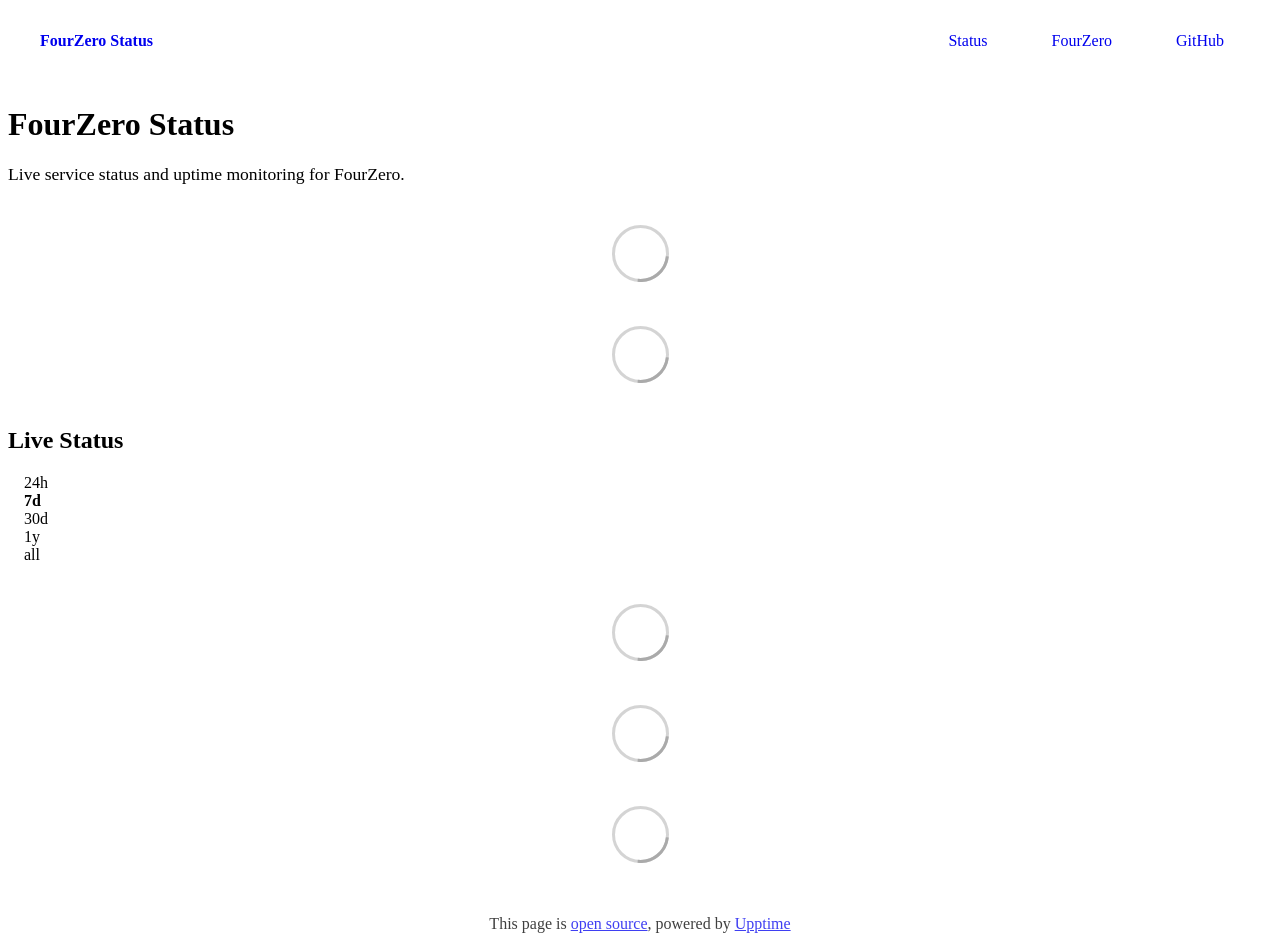
==== index.html @ c2690c57 "deploy: f4fcfe008ae3f81615593ae3a3db73f7c67b1281" ====
<!DOCTYPE html> <html lang=en> <head> <meta charset=utf-8> <meta content="width=device-width,initial-scale=1" name=viewport> <meta content=#333333 name=theme-color> <base href=/ > <link href=manifest.json rel=manifest crossorigin=use-credentials> <script>__SAPPER__={baseUrl:"",preloaded:[void 0,{}]};if('serviceWorker' in navigator)navigator.serviceWorker.register('/service-worker.js');(function(){try{eval("async function x(){}");var main="/client/client.386eea91.js"}catch(e){main="/client/legacy/client.bbf32fb7.js"};var s=document.createElement("script");try{new Function("if(0)import('')")();s.src=main;s.type="module";s.crossOrigin="use-credentials";}catch(e){s.src="/client/shimport@2.0.5.js";s.setAttribute("data-main",main);}document.head.appendChild(s);}());</script> <link href=client/client-31a52aa5.css rel=stylesheet><link href=client/createOctokit-a85f76c7.css rel=stylesheet><link href=client/index-b0b6455a.css rel=stylesheet> <title>FourZero Status</title> <script>// If `prefers-color-scheme` is not supported, fall back to light mode.
      // In this case, light.css will be downloaded with `highest` priority.
      if (typeof window !== "undefined" && typeof document !== "undefined" && "matchMedia" in window && window.matchMedia('(prefers-color-scheme: dark)').media === 'not all') {
        document.documentElement.style.display = 'none';
        document.head.insertAdjacentHTML(
          'beforeend',
          '<link rel="stylesheet" href={`${config.path}/themes/light.css`} onload="document.documentElement.style.display = \'\'">',
        );
      } </script> <link href=https://status.fourzero.work/themes/light.css rel=stylesheet media=(prefers-color-scheme:light)> <link href=https://status.fourzero.work/themes/dark.css rel=stylesheet media=(prefers-color-scheme:dark)><link href=https://status.fourzero.work/global.css rel=stylesheet><link href=https://raw.githubusercontent.com/upptime/upptime/master/assets/upptime-icon.svg rel=icon type=image/svg><link href=/logo-192.png rel=icon type=image/png> <link href=/client/client.386eea91.js rel=modulepreload as=script crossorigin=use-credentials><link href=/client/client-31a52aa5.css rel=preload as=style><link href=/client/index.3d1c465e.js rel=modulepreload as=script crossorigin=use-credentials><link href=/client/createOctokit.7c7398c0.js rel=modulepreload as=script crossorigin=use-credentials><link href=/client/inject_styles.803b7e80.js rel=modulepreload as=script crossorigin=use-credentials><link href=/client/createOctokit-a85f76c7.css rel=preload as=style><link href=/client/index-b0b6455a.css rel=preload as=style></head> <body> <div id=sapper> <nav class=svelte-a08hsz><div class="svelte-a08hsz container"><div><a href=https://status.fourzero.work class="svelte-a08hsz logo"><img alt="" class=svelte-a08hsz src=https://fourzero.work/wp-content/uploads/2024/01/cropped-fourzero-logo-192x192.png> <div>FourZero Status</div></a></div> <ul class=svelte-a08hsz><li><a href=/ class=svelte-a08hsz target=_self aria-current=page>Status</a> <li><a href=https://fourzero.work class=svelte-a08hsz target=_self>FourZero</a> <li><a href=https://github.com/riku45100/fourzero-status class=svelte-a08hsz target=_self>GitHub</a> </li> </ul></div> </nav> <main class=container> <header class=svelte-ngkazm><h1><strong>FourZero Status</strong></h1> <p class="svelte-ngkazm lead">Live service status and uptime monitoring for FourZero.</header> <section class=svelte-8lnl4f><div class="svelte-68jxue loading"><svg class=svelte-68jxue height=38 stroke=#aaa width=38 xmlns=http://www.w3.org/2000/svg><g fill=none fill-rule=evenodd><g stroke-width=2 transform="translate(1 1)"><circle cx=18 cy=18 r=18 stroke-opacity=.5></circle><path d="M36 18c0-9.94-8.06-18-18-18"><animateTransform attributeName=transform dur=1s from="0 18 18" repeatCount=indefinite to="360 18 18" type=rotate></animateTransform></path></g></g></svg></div> </section> <section class=svelte-8lnl4f><div class="svelte-68jxue loading"><svg class=svelte-68jxue height=38 stroke=#aaa width=38 xmlns=http://www.w3.org/2000/svg><g fill=none fill-rule=evenodd><g stroke-width=2 transform="translate(1 1)"><circle cx=18 cy=18 r=18 stroke-opacity=.5></circle><path d="M36 18c0-9.94-8.06-18-18-18"><animateTransform attributeName=transform dur=1s from="0 18 18" repeatCount=indefinite to="360 18 18" type=rotate></animateTransform></path></g></g></svg></div> </section> <div class="svelte-fqsq6s f changed"><h2>Live Status</h2> <form class="svelte-fqsq6s f r"><div><input class=svelte-fqsq6s id=data_day name=d type=radio value=day><label class=svelte-fqsq6s for=data_day>24h</label></div> <div><input class=svelte-fqsq6s id=data_week name=d type=radio value=week checked><label class=svelte-fqsq6s for=data_week>7d</label></div> <div><input class=svelte-fqsq6s id=data_month name=d type=radio value=month><label class=svelte-fqsq6s for=data_month>30d</label></div> <div><input class=svelte-fqsq6s id=data_year name=d type=radio value=year><label class=svelte-fqsq6s for=data_year>1y</label></div> <div><input class=svelte-fqsq6s id=data_all name=d type=radio value=all><label class=svelte-fqsq6s for=data_all>all</label></div></form></div> <section class="svelte-fqsq6s live-status"><div class="svelte-68jxue loading"><svg class=svelte-68jxue height=38 stroke=#aaa width=38 xmlns=http://www.w3.org/2000/svg><g fill=none fill-rule=evenodd><g stroke-width=2 transform="translate(1 1)"><circle cx=18 cy=18 r=18 stroke-opacity=.5></circle><path d="M36 18c0-9.94-8.06-18-18-18"><animateTransform attributeName=transform dur=1s from="0 18 18" repeatCount=indefinite to="360 18 18" type=rotate></animateTransform></path></g></g></svg></div> </section> <section><div class="svelte-68jxue loading"><svg class=svelte-68jxue height=38 stroke=#aaa width=38 xmlns=http://www.w3.org/2000/svg><g fill=none fill-rule=evenodd><g stroke-width=2 transform="translate(1 1)"><circle cx=18 cy=18 r=18 stroke-opacity=.5></circle><path d="M36 18c0-9.94-8.06-18-18-18"><animateTransform attributeName=transform dur=1s from="0 18 18" repeatCount=indefinite to="360 18 18" type=rotate></animateTransform></path></g></g></svg></div> </section> <section><div class="svelte-68jxue loading"><svg class=svelte-68jxue height=38 stroke=#aaa width=38 xmlns=http://www.w3.org/2000/svg><g fill=none fill-rule=evenodd><g stroke-width=2 transform="translate(1 1)"><circle cx=18 cy=18 r=18 stroke-opacity=.5></circle><path d="M36 18c0-9.94-8.06-18-18-18"><animateTransform attributeName=transform dur=1s from="0 18 18" repeatCount=indefinite to="360 18 18" type=rotate></animateTransform></path></g></g></svg></div></section></main> <footer class=svelte-jbr799><p>This page is <a href=https://github.com/riku45100/fourzero-status>open source</a>, powered by <a href=https://upptime.js.org>Upptime</a></p> </footer></div> <script> try {
        if (typeof window !== "undefined" && window.navigator && navigator.serviceWorker) {
          navigator.serviceWorker.getRegistrations().then(function (registrations) {
            for (let registration of registrations) {
              registration.unregister();
            }
          });
        }
        if (typeof window !== "undefined" && "caches" in window) {
          caches.keys().then(function (keyList) {
            return Promise.all(
              keyList.map(function (key) {
                return caches.delete(key);
              })
            );
          });
        }
      } catch (error) {} </script>
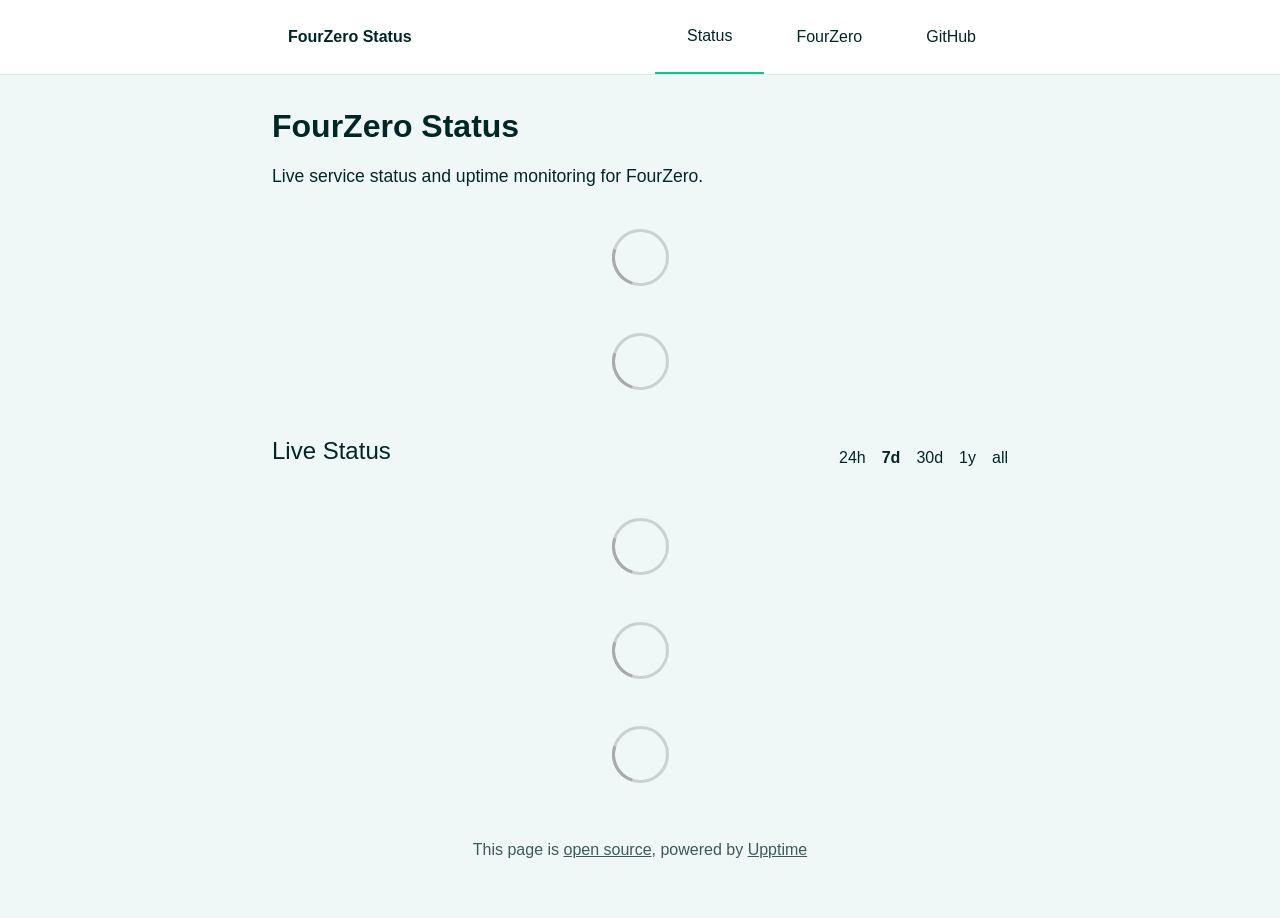
==== commit aed63539: "deploy: d7da245c6f58a1758526efaedb2fd638cbe7ae2a" ====
--- a/index.html
+++ b/index.html
@@ -1,4 +1,4 @@
-<!DOCTYPE html> <html lang=en> <head> <meta charset=utf-8> <meta content="width=device-width,initial-scale=1" name=viewport> <meta content=#333333 name=theme-color> <base href=/ > <link href=manifest.json rel=manifest crossorigin=use-credentials> <script>__SAPPER__={baseUrl:"",preloaded:[void 0,{}]};if('serviceWorker' in navigator)navigator.serviceWorker.register('/service-worker.js');(function(){try{eval("async function x(){}");var main="/client/client.386eea91.js"}catch(e){main="/client/legacy/client.bbf32fb7.js"};var s=document.createElement("script");try{new Function("if(0)import('')")();s.src=main;s.type="module";s.crossOrigin="use-credentials";}catch(e){s.src="/client/shimport@2.0.5.js";s.setAttribute("data-main",main);}document.head.appendChild(s);}());</script> <link href=client/client-31a52aa5.css rel=stylesheet><link href=client/createOctokit-a85f76c7.css rel=stylesheet><link href=client/index-b0b6455a.css rel=stylesheet> <title>FourZero Status</title> <script>// If `prefers-color-scheme` is not supported, fall back to light mode.
+<!DOCTYPE html> <html lang=en> <head> <meta charset=utf-8> <meta content="width=device-width,initial-scale=1" name=viewport> <meta content=#333333 name=theme-color> <base href=/ > <link href=manifest.json rel=manifest crossorigin=use-credentials> <script>__SAPPER__={baseUrl:"",preloaded:[void 0,{}]};if('serviceWorker' in navigator)navigator.serviceWorker.register('/service-worker.js');(function(){try{eval("async function x(){}");var main="/client/client.373d50b6.js"}catch(e){main="/client/legacy/client.6b127d95.js"};var s=document.createElement("script");try{new Function("if(0)import('')")();s.src=main;s.type="module";s.crossOrigin="use-credentials";}catch(e){s.src="/client/shimport@2.0.5.js";s.setAttribute("data-main",main);}document.head.appendChild(s);}());</script> <link href=client/client-31a52aa5.css rel=stylesheet><link href=client/createOctokit-a85f76c7.css rel=stylesheet><link href=client/index-b0b6455a.css rel=stylesheet> <title>FourZero Status</title> <script>// If `prefers-color-scheme` is not supported, fall back to light mode.
       // In this case, light.css will be downloaded with `highest` priority.
       if (typeof window !== "undefined" && typeof document !== "undefined" && "matchMedia" in window && window.matchMedia('(prefers-color-scheme: dark)').media === 'not all') {
         document.documentElement.style.display = 'none';
@@ -6,7 +6,7 @@
           'beforeend',
           '<link rel="stylesheet" href={`${config.path}/themes/light.css`} onload="document.documentElement.style.display = \'\'">',
         );
-      } </script> <link href=https://status.fourzero.work/themes/light.css rel=stylesheet media=(prefers-color-scheme:light)> <link href=https://status.fourzero.work/themes/dark.css rel=stylesheet media=(prefers-color-scheme:dark)><link href=https://status.fourzero.work/global.css rel=stylesheet><link href=https://raw.githubusercontent.com/upptime/upptime/master/assets/upptime-icon.svg rel=icon type=image/svg><link href=/logo-192.png rel=icon type=image/png> <link href=/client/client.386eea91.js rel=modulepreload as=script crossorigin=use-credentials><link href=/client/client-31a52aa5.css rel=preload as=style><link href=/client/index.3d1c465e.js rel=modulepreload as=script crossorigin=use-credentials><link href=/client/createOctokit.7c7398c0.js rel=modulepreload as=script crossorigin=use-credentials><link href=/client/inject_styles.803b7e80.js rel=modulepreload as=script crossorigin=use-credentials><link href=/client/createOctokit-a85f76c7.css rel=preload as=style><link href=/client/index-b0b6455a.css rel=preload as=style></head> <body> <div id=sapper> <nav class=svelte-a08hsz><div class="svelte-a08hsz container"><div><a href=https://status.fourzero.work class="svelte-a08hsz logo"><img alt="" class=svelte-a08hsz src=https://fourzero.work/wp-content/uploads/2024/01/cropped-fourzero-logo-192x192.png> <div>FourZero Status</div></a></div> <ul class=svelte-a08hsz><li><a href=/ class=svelte-a08hsz target=_self aria-current=page>Status</a> <li><a href=https://fourzero.work class=svelte-a08hsz target=_self>FourZero</a> <li><a href=https://github.com/riku45100/fourzero-status class=svelte-a08hsz target=_self>GitHub</a> </li> </ul></div> </nav> <main class=container> <header class=svelte-ngkazm><h1><strong>FourZero Status</strong></h1> <p class="svelte-ngkazm lead">Live service status and uptime monitoring for FourZero.</header> <section class=svelte-8lnl4f><div class="svelte-68jxue loading"><svg class=svelte-68jxue height=38 stroke=#aaa width=38 xmlns=http://www.w3.org/2000/svg><g fill=none fill-rule=evenodd><g stroke-width=2 transform="translate(1 1)"><circle cx=18 cy=18 r=18 stroke-opacity=.5></circle><path d="M36 18c0-9.94-8.06-18-18-18"><animateTransform attributeName=transform dur=1s from="0 18 18" repeatCount=indefinite to="360 18 18" type=rotate></animateTransform></path></g></g></svg></div> </section> <section class=svelte-8lnl4f><div class="svelte-68jxue loading"><svg class=svelte-68jxue height=38 stroke=#aaa width=38 xmlns=http://www.w3.org/2000/svg><g fill=none fill-rule=evenodd><g stroke-width=2 transform="translate(1 1)"><circle cx=18 cy=18 r=18 stroke-opacity=.5></circle><path d="M36 18c0-9.94-8.06-18-18-18"><animateTransform attributeName=transform dur=1s from="0 18 18" repeatCount=indefinite to="360 18 18" type=rotate></animateTransform></path></g></g></svg></div> </section> <div class="svelte-fqsq6s f changed"><h2>Live Status</h2> <form class="svelte-fqsq6s f r"><div><input class=svelte-fqsq6s id=data_day name=d type=radio value=day><label class=svelte-fqsq6s for=data_day>24h</label></div> <div><input class=svelte-fqsq6s id=data_week name=d type=radio value=week checked><label class=svelte-fqsq6s for=data_week>7d</label></div> <div><input class=svelte-fqsq6s id=data_month name=d type=radio value=month><label class=svelte-fqsq6s for=data_month>30d</label></div> <div><input class=svelte-fqsq6s id=data_year name=d type=radio value=year><label class=svelte-fqsq6s for=data_year>1y</label></div> <div><input class=svelte-fqsq6s id=data_all name=d type=radio value=all><label class=svelte-fqsq6s for=data_all>all</label></div></form></div> <section class="svelte-fqsq6s live-status"><div class="svelte-68jxue loading"><svg class=svelte-68jxue height=38 stroke=#aaa width=38 xmlns=http://www.w3.org/2000/svg><g fill=none fill-rule=evenodd><g stroke-width=2 transform="translate(1 1)"><circle cx=18 cy=18 r=18 stroke-opacity=.5></circle><path d="M36 18c0-9.94-8.06-18-18-18"><animateTransform attributeName=transform dur=1s from="0 18 18" repeatCount=indefinite to="360 18 18" type=rotate></animateTransform></path></g></g></svg></div> </section> <section><div class="svelte-68jxue loading"><svg class=svelte-68jxue height=38 stroke=#aaa width=38 xmlns=http://www.w3.org/2000/svg><g fill=none fill-rule=evenodd><g stroke-width=2 transform="translate(1 1)"><circle cx=18 cy=18 r=18 stroke-opacity=.5></circle><path d="M36 18c0-9.94-8.06-18-18-18"><animateTransform attributeName=transform dur=1s from="0 18 18" repeatCount=indefinite to="360 18 18" type=rotate></animateTransform></path></g></g></svg></div> </section> <section><div class="svelte-68jxue loading"><svg class=svelte-68jxue height=38 stroke=#aaa width=38 xmlns=http://www.w3.org/2000/svg><g fill=none fill-rule=evenodd><g stroke-width=2 transform="translate(1 1)"><circle cx=18 cy=18 r=18 stroke-opacity=.5></circle><path d="M36 18c0-9.94-8.06-18-18-18"><animateTransform attributeName=transform dur=1s from="0 18 18" repeatCount=indefinite to="360 18 18" type=rotate></animateTransform></path></g></g></svg></div></section></main> <footer class=svelte-jbr799><p>This page is <a href=https://github.com/riku45100/fourzero-status>open source</a>, powered by <a href=https://upptime.js.org>Upptime</a></p> </footer></div> <script> try {
+      } </script> <link href=https://riku45100.github.io/fourzero-status/themes/light.css rel=stylesheet media=(prefers-color-scheme:light)> <link href=https://riku45100.github.io/fourzero-status/themes/dark.css rel=stylesheet media=(prefers-color-scheme:dark)><link href=https://riku45100.github.io/fourzero-status/global.css rel=stylesheet><link href=https://raw.githubusercontent.com/upptime/upptime/master/assets/upptime-icon.svg rel=icon type=image/svg><link href=/logo-192.png rel=icon type=image/png> <link href=/client/client.373d50b6.js rel=modulepreload as=script crossorigin=use-credentials><link href=/client/client-31a52aa5.css rel=preload as=style><link href=/client/index.3a6b90b4.js rel=modulepreload as=script crossorigin=use-credentials><link href=/client/createOctokit.c82696db.js rel=modulepreload as=script crossorigin=use-credentials><link href=/client/inject_styles.803b7e80.js rel=modulepreload as=script crossorigin=use-credentials><link href=/client/createOctokit-a85f76c7.css rel=preload as=style><link href=/client/index-b0b6455a.css rel=preload as=style></head> <body> <div id=sapper> <nav class=svelte-a08hsz><div class="svelte-a08hsz container"><div><a href=https://riku45100.github.io/fourzero-status class="svelte-a08hsz logo"><img alt="" class=svelte-a08hsz src=https://fourzero.work/wp-content/uploads/2024/01/cropped-fourzero-logo-192x192.png> <div>FourZero Status</div></a></div> <ul class=svelte-a08hsz><li><a href=/ class=svelte-a08hsz target=_self aria-current=page>Status</a> <li><a href=https://fourzero.work class=svelte-a08hsz target=_self>FourZero</a> <li><a href=https://github.com/riku45100/fourzero-status class=svelte-a08hsz target=_self>GitHub</a> </li> </ul></div> </nav> <main class=container> <header class=svelte-ngkazm><h1><strong>FourZero Status</strong></h1> <p class="svelte-ngkazm lead">Live service status and uptime monitoring for FourZero.</header> <section class=svelte-8lnl4f><div class="svelte-68jxue loading"><svg class=svelte-68jxue height=38 stroke=#aaa width=38 xmlns=http://www.w3.org/2000/svg><g fill=none fill-rule=evenodd><g stroke-width=2 transform="translate(1 1)"><circle cx=18 cy=18 r=18 stroke-opacity=.5></circle><path d="M36 18c0-9.94-8.06-18-18-18"><animateTransform attributeName=transform dur=1s from="0 18 18" repeatCount=indefinite to="360 18 18" type=rotate></animateTransform></path></g></g></svg></div> </section> <section class=svelte-8lnl4f><div class="svelte-68jxue loading"><svg class=svelte-68jxue height=38 stroke=#aaa width=38 xmlns=http://www.w3.org/2000/svg><g fill=none fill-rule=evenodd><g stroke-width=2 transform="translate(1 1)"><circle cx=18 cy=18 r=18 stroke-opacity=.5></circle><path d="M36 18c0-9.94-8.06-18-18-18"><animateTransform attributeName=transform dur=1s from="0 18 18" repeatCount=indefinite to="360 18 18" type=rotate></animateTransform></path></g></g></svg></div> </section> <div class="svelte-fqsq6s f changed"><h2>Live Status</h2> <form class="svelte-fqsq6s f r"><div><input class=svelte-fqsq6s id=data_day name=d type=radio value=day><label class=svelte-fqsq6s for=data_day>24h</label></div> <div><input class=svelte-fqsq6s id=data_week name=d type=radio value=week checked><label class=svelte-fqsq6s for=data_week>7d</label></div> <div><input class=svelte-fqsq6s id=data_month name=d type=radio value=month><label class=svelte-fqsq6s for=data_month>30d</label></div> <div><input class=svelte-fqsq6s id=data_year name=d type=radio value=year><label class=svelte-fqsq6s for=data_year>1y</label></div> <div><input class=svelte-fqsq6s id=data_all name=d type=radio value=all><label class=svelte-fqsq6s for=data_all>all</label></div></form></div> <section class="svelte-fqsq6s live-status"><div class="svelte-68jxue loading"><svg class=svelte-68jxue height=38 stroke=#aaa width=38 xmlns=http://www.w3.org/2000/svg><g fill=none fill-rule=evenodd><g stroke-width=2 transform="translate(1 1)"><circle cx=18 cy=18 r=18 stroke-opacity=.5></circle><path d="M36 18c0-9.94-8.06-18-18-18"><animateTransform attributeName=transform dur=1s from="0 18 18" repeatCount=indefinite to="360 18 18" type=rotate></animateTransform></path></g></g></svg></div> </section> <section><div class="svelte-68jxue loading"><svg class=svelte-68jxue height=38 stroke=#aaa width=38 xmlns=http://www.w3.org/2000/svg><g fill=none fill-rule=evenodd><g stroke-width=2 transform="translate(1 1)"><circle cx=18 cy=18 r=18 stroke-opacity=.5></circle><path d="M36 18c0-9.94-8.06-18-18-18"><animateTransform attributeName=transform dur=1s from="0 18 18" repeatCount=indefinite to="360 18 18" type=rotate></animateTransform></path></g></g></svg></div> </section> <section><div class="svelte-68jxue loading"><svg class=svelte-68jxue height=38 stroke=#aaa width=38 xmlns=http://www.w3.org/2000/svg><g fill=none fill-rule=evenodd><g stroke-width=2 transform="translate(1 1)"><circle cx=18 cy=18 r=18 stroke-opacity=.5></circle><path d="M36 18c0-9.94-8.06-18-18-18"><animateTransform attributeName=transform dur=1s from="0 18 18" repeatCount=indefinite to="360 18 18" type=rotate></animateTransform></path></g></g></svg></div></section></main> <footer class=svelte-jbr799><p>This page is <a href=https://github.com/riku45100/fourzero-status>open source</a>, powered by <a href=https://upptime.js.org>Upptime</a></p> </footer></div> <script> try {
         if (typeof window !== "undefined" && window.navigator && navigator.serviceWorker) {
           navigator.serviceWorker.getRegistrations().then(function (registrations) {
             for (let registration of registrations) {
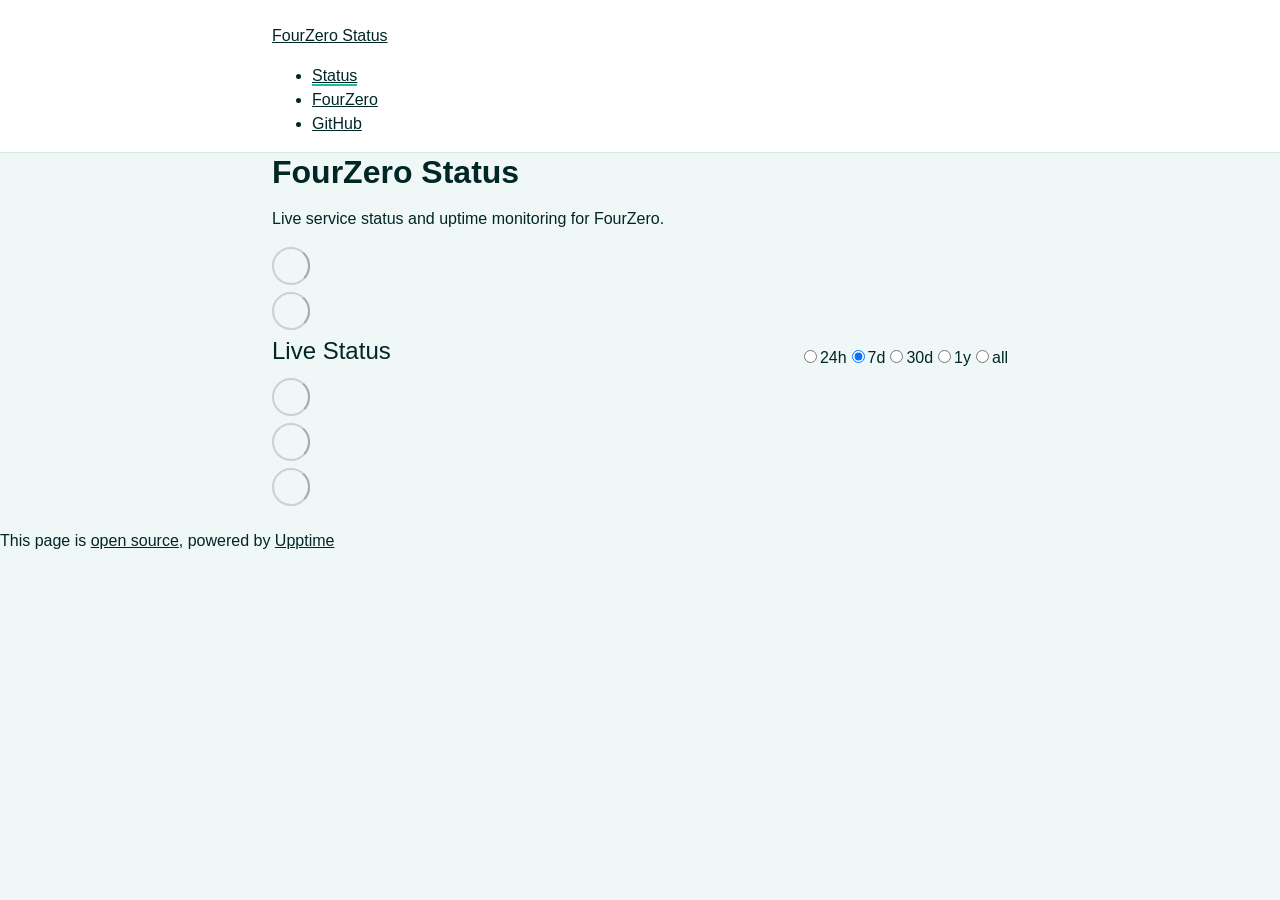
==== commit baad3843: "deploy: dc034aa955bf0526a3e5b949ac5c795a7fa6310d" ====
--- a/index.html
+++ b/index.html
@@ -1,4 +1,4 @@
-<!DOCTYPE html> <html lang=en> <head> <meta charset=utf-8> <meta content="width=device-width,initial-scale=1" name=viewport> <meta content=#333333 name=theme-color> <base href=/ > <link href=manifest.json rel=manifest crossorigin=use-credentials> <script>__SAPPER__={baseUrl:"",preloaded:[void 0,{}]};if('serviceWorker' in navigator)navigator.serviceWorker.register('/service-worker.js');(function(){try{eval("async function x(){}");var main="/client/client.373d50b6.js"}catch(e){main="/client/legacy/client.6b127d95.js"};var s=document.createElement("script");try{new Function("if(0)import('')")();s.src=main;s.type="module";s.crossOrigin="use-credentials";}catch(e){s.src="/client/shimport@2.0.5.js";s.setAttribute("data-main",main);}document.head.appendChild(s);}());</script> <link href=client/client-31a52aa5.css rel=stylesheet><link href=client/createOctokit-a85f76c7.css rel=stylesheet><link href=client/index-b0b6455a.css rel=stylesheet> <title>FourZero Status</title> <script>// If `prefers-color-scheme` is not supported, fall back to light mode.
+<!DOCTYPE html> <html lang=en> <head> <meta charset=utf-8> <meta content="width=device-width,initial-scale=1" name=viewport> <meta content=#333333 name=theme-color> <base href=/fourzero-status/ > <link href=manifest.json rel=manifest crossorigin=use-credentials> <script>__SAPPER__={baseUrl:"/fourzero-status",preloaded:[void 0,{}]};if('serviceWorker' in navigator)navigator.serviceWorker.register('/fourzero-status/service-worker.js');(function(){try{eval("async function x(){}");var main="/fourzero-status/client/client.b5e6b962.js"}catch(e){main="/fourzero-status/client/legacy/client.7e29f2af.js"};var s=document.createElement("script");try{new Function("if(0)import('')")();s.src=main;s.type="module";s.crossOrigin="use-credentials";}catch(e){s.src="/fourzero-status/client/shimport@2.0.5.js";s.setAttribute("data-main",main);}document.head.appendChild(s);}());</script> <link href=client/client-31a52aa5.css rel=stylesheet><link href=client/createOctokit-a85f76c7.css rel=stylesheet><link href=client/index-b0b6455a.css rel=stylesheet> <title>FourZero Status</title> <script>// If `prefers-color-scheme` is not supported, fall back to light mode.
       // In this case, light.css will be downloaded with `highest` priority.
       if (typeof window !== "undefined" && typeof document !== "undefined" && "matchMedia" in window && window.matchMedia('(prefers-color-scheme: dark)').media === 'not all') {
         document.documentElement.style.display = 'none';
@@ -6,7 +6,7 @@
           'beforeend',
           '<link rel="stylesheet" href={`${config.path}/themes/light.css`} onload="document.documentElement.style.display = \'\'">',
         );
-      } </script> <link href=https://riku45100.github.io/fourzero-status/themes/light.css rel=stylesheet media=(prefers-color-scheme:light)> <link href=https://riku45100.github.io/fourzero-status/themes/dark.css rel=stylesheet media=(prefers-color-scheme:dark)><link href=https://riku45100.github.io/fourzero-status/global.css rel=stylesheet><link href=https://raw.githubusercontent.com/upptime/upptime/master/assets/upptime-icon.svg rel=icon type=image/svg><link href=/logo-192.png rel=icon type=image/png> <link href=/client/client.373d50b6.js rel=modulepreload as=script crossorigin=use-credentials><link href=/client/client-31a52aa5.css rel=preload as=style><link href=/client/index.3a6b90b4.js rel=modulepreload as=script crossorigin=use-credentials><link href=/client/createOctokit.c82696db.js rel=modulepreload as=script crossorigin=use-credentials><link href=/client/inject_styles.803b7e80.js rel=modulepreload as=script crossorigin=use-credentials><link href=/client/createOctokit-a85f76c7.css rel=preload as=style><link href=/client/index-b0b6455a.css rel=preload as=style></head> <body> <div id=sapper> <nav class=svelte-a08hsz><div class="svelte-a08hsz container"><div><a href=https://riku45100.github.io/fourzero-status class="svelte-a08hsz logo"><img alt="" class=svelte-a08hsz src=https://fourzero.work/wp-content/uploads/2024/01/cropped-fourzero-logo-192x192.png> <div>FourZero Status</div></a></div> <ul class=svelte-a08hsz><li><a href=/ class=svelte-a08hsz target=_self aria-current=page>Status</a> <li><a href=https://fourzero.work class=svelte-a08hsz target=_self>FourZero</a> <li><a href=https://github.com/riku45100/fourzero-status class=svelte-a08hsz target=_self>GitHub</a> </li> </ul></div> </nav> <main class=container> <header class=svelte-ngkazm><h1><strong>FourZero Status</strong></h1> <p class="svelte-ngkazm lead">Live service status and uptime monitoring for FourZero.</header> <section class=svelte-8lnl4f><div class="svelte-68jxue loading"><svg class=svelte-68jxue height=38 stroke=#aaa width=38 xmlns=http://www.w3.org/2000/svg><g fill=none fill-rule=evenodd><g stroke-width=2 transform="translate(1 1)"><circle cx=18 cy=18 r=18 stroke-opacity=.5></circle><path d="M36 18c0-9.94-8.06-18-18-18"><animateTransform attributeName=transform dur=1s from="0 18 18" repeatCount=indefinite to="360 18 18" type=rotate></animateTransform></path></g></g></svg></div> </section> <section class=svelte-8lnl4f><div class="svelte-68jxue loading"><svg class=svelte-68jxue height=38 stroke=#aaa width=38 xmlns=http://www.w3.org/2000/svg><g fill=none fill-rule=evenodd><g stroke-width=2 transform="translate(1 1)"><circle cx=18 cy=18 r=18 stroke-opacity=.5></circle><path d="M36 18c0-9.94-8.06-18-18-18"><animateTransform attributeName=transform dur=1s from="0 18 18" repeatCount=indefinite to="360 18 18" type=rotate></animateTransform></path></g></g></svg></div> </section> <div class="svelte-fqsq6s f changed"><h2>Live Status</h2> <form class="svelte-fqsq6s f r"><div><input class=svelte-fqsq6s id=data_day name=d type=radio value=day><label class=svelte-fqsq6s for=data_day>24h</label></div> <div><input class=svelte-fqsq6s id=data_week name=d type=radio value=week checked><label class=svelte-fqsq6s for=data_week>7d</label></div> <div><input class=svelte-fqsq6s id=data_month name=d type=radio value=month><label class=svelte-fqsq6s for=data_month>30d</label></div> <div><input class=svelte-fqsq6s id=data_year name=d type=radio value=year><label class=svelte-fqsq6s for=data_year>1y</label></div> <div><input class=svelte-fqsq6s id=data_all name=d type=radio value=all><label class=svelte-fqsq6s for=data_all>all</label></div></form></div> <section class="svelte-fqsq6s live-status"><div class="svelte-68jxue loading"><svg class=svelte-68jxue height=38 stroke=#aaa width=38 xmlns=http://www.w3.org/2000/svg><g fill=none fill-rule=evenodd><g stroke-width=2 transform="translate(1 1)"><circle cx=18 cy=18 r=18 stroke-opacity=.5></circle><path d="M36 18c0-9.94-8.06-18-18-18"><animateTransform attributeName=transform dur=1s from="0 18 18" repeatCount=indefinite to="360 18 18" type=rotate></animateTransform></path></g></g></svg></div> </section> <section><div class="svelte-68jxue loading"><svg class=svelte-68jxue height=38 stroke=#aaa width=38 xmlns=http://www.w3.org/2000/svg><g fill=none fill-rule=evenodd><g stroke-width=2 transform="translate(1 1)"><circle cx=18 cy=18 r=18 stroke-opacity=.5></circle><path d="M36 18c0-9.94-8.06-18-18-18"><animateTransform attributeName=transform dur=1s from="0 18 18" repeatCount=indefinite to="360 18 18" type=rotate></animateTransform></path></g></g></svg></div> </section> <section><div class="svelte-68jxue loading"><svg class=svelte-68jxue height=38 stroke=#aaa width=38 xmlns=http://www.w3.org/2000/svg><g fill=none fill-rule=evenodd><g stroke-width=2 transform="translate(1 1)"><circle cx=18 cy=18 r=18 stroke-opacity=.5></circle><path d="M36 18c0-9.94-8.06-18-18-18"><animateTransform attributeName=transform dur=1s from="0 18 18" repeatCount=indefinite to="360 18 18" type=rotate></animateTransform></path></g></g></svg></div></section></main> <footer class=svelte-jbr799><p>This page is <a href=https://github.com/riku45100/fourzero-status>open source</a>, powered by <a href=https://upptime.js.org>Upptime</a></p> </footer></div> <script> try {
+      } </script> <link href=https://riku45100.github.io/fourzero-status/themes/light.css rel=stylesheet media=(prefers-color-scheme:light)> <link href=https://riku45100.github.io/fourzero-status/themes/dark.css rel=stylesheet media=(prefers-color-scheme:dark)><link href=https://riku45100.github.io/fourzero-status/global.css rel=stylesheet><link href=https://raw.githubusercontent.com/upptime/upptime/master/assets/upptime-icon.svg rel=icon type=image/svg><link href=/logo-192.png rel=icon type=image/png> <link href=/fourzero-status/client/client.b5e6b962.js rel=modulepreload as=script crossorigin=use-credentials><link href=/fourzero-status/client/client-31a52aa5.css rel=preload as=style><link href=/fourzero-status/client/index.3c5b6481.js rel=modulepreload as=script crossorigin=use-credentials><link href=/fourzero-status/client/createOctokit.1122d6b4.js rel=modulepreload as=script crossorigin=use-credentials><link href=/fourzero-status/client/inject_styles.803b7e80.js rel=modulepreload as=script crossorigin=use-credentials><link href=/fourzero-status/client/createOctokit-a85f76c7.css rel=preload as=style><link href=/fourzero-status/client/index-b0b6455a.css rel=preload as=style></head> <body> <div id=sapper> <nav class=svelte-a08hsz><div class="svelte-a08hsz container"><div><a href=https://riku45100.github.io/fourzero-status class="svelte-a08hsz logo"><img alt="" class=svelte-a08hsz src=https://fourzero.work/wp-content/uploads/2024/01/cropped-fourzero-logo-192x192.png> <div>FourZero Status</div></a></div> <ul class=svelte-a08hsz><li><a href=/ class=svelte-a08hsz target=_self aria-current=page>Status</a> <li><a href=https://fourzero.work class=svelte-a08hsz target=_self>FourZero</a> <li><a href=https://github.com/riku45100/fourzero-status class=svelte-a08hsz target=_self>GitHub</a> </li> </ul></div> </nav> <main class=container> <header class=svelte-ngkazm><h1><strong>FourZero Status</strong></h1> <p class="svelte-ngkazm lead">Live service status and uptime monitoring for FourZero.</header> <section class=svelte-8lnl4f><div class="svelte-68jxue loading"><svg class=svelte-68jxue height=38 stroke=#aaa width=38 xmlns=http://www.w3.org/2000/svg><g fill=none fill-rule=evenodd><g stroke-width=2 transform="translate(1 1)"><circle cx=18 cy=18 r=18 stroke-opacity=.5></circle><path d="M36 18c0-9.94-8.06-18-18-18"><animateTransform attributeName=transform dur=1s from="0 18 18" repeatCount=indefinite to="360 18 18" type=rotate></animateTransform></path></g></g></svg></div> </section> <section class=svelte-8lnl4f><div class="svelte-68jxue loading"><svg class=svelte-68jxue height=38 stroke=#aaa width=38 xmlns=http://www.w3.org/2000/svg><g fill=none fill-rule=evenodd><g stroke-width=2 transform="translate(1 1)"><circle cx=18 cy=18 r=18 stroke-opacity=.5></circle><path d="M36 18c0-9.94-8.06-18-18-18"><animateTransform attributeName=transform dur=1s from="0 18 18" repeatCount=indefinite to="360 18 18" type=rotate></animateTransform></path></g></g></svg></div> </section> <div class="svelte-fqsq6s f changed"><h2>Live Status</h2> <form class="svelte-fqsq6s f r"><div><input class=svelte-fqsq6s id=data_day name=d type=radio value=day><label class=svelte-fqsq6s for=data_day>24h</label></div> <div><input class=svelte-fqsq6s id=data_week name=d type=radio value=week checked><label class=svelte-fqsq6s for=data_week>7d</label></div> <div><input class=svelte-fqsq6s id=data_month name=d type=radio value=month><label class=svelte-fqsq6s for=data_month>30d</label></div> <div><input class=svelte-fqsq6s id=data_year name=d type=radio value=year><label class=svelte-fqsq6s for=data_year>1y</label></div> <div><input class=svelte-fqsq6s id=data_all name=d type=radio value=all><label class=svelte-fqsq6s for=data_all>all</label></div></form></div> <section class="svelte-fqsq6s live-status"><div class="svelte-68jxue loading"><svg class=svelte-68jxue height=38 stroke=#aaa width=38 xmlns=http://www.w3.org/2000/svg><g fill=none fill-rule=evenodd><g stroke-width=2 transform="translate(1 1)"><circle cx=18 cy=18 r=18 stroke-opacity=.5></circle><path d="M36 18c0-9.94-8.06-18-18-18"><animateTransform attributeName=transform dur=1s from="0 18 18" repeatCount=indefinite to="360 18 18" type=rotate></animateTransform></path></g></g></svg></div> </section> <section><div class="svelte-68jxue loading"><svg class=svelte-68jxue height=38 stroke=#aaa width=38 xmlns=http://www.w3.org/2000/svg><g fill=none fill-rule=evenodd><g stroke-width=2 transform="translate(1 1)"><circle cx=18 cy=18 r=18 stroke-opacity=.5></circle><path d="M36 18c0-9.94-8.06-18-18-18"><animateTransform attributeName=transform dur=1s from="0 18 18" repeatCount=indefinite to="360 18 18" type=rotate></animateTransform></path></g></g></svg></div> </section> <section><div class="svelte-68jxue loading"><svg class=svelte-68jxue height=38 stroke=#aaa width=38 xmlns=http://www.w3.org/2000/svg><g fill=none fill-rule=evenodd><g stroke-width=2 transform="translate(1 1)"><circle cx=18 cy=18 r=18 stroke-opacity=.5></circle><path d="M36 18c0-9.94-8.06-18-18-18"><animateTransform attributeName=transform dur=1s from="0 18 18" repeatCount=indefinite to="360 18 18" type=rotate></animateTransform></path></g></g></svg></div></section></main> <footer class=svelte-jbr799><p>This page is <a href=https://github.com/riku45100/fourzero-status>open source</a>, powered by <a href=https://upptime.js.org>Upptime</a></p> </footer></div> <script> try {
         if (typeof window !== "undefined" && window.navigator && navigator.serviceWorker) {
           navigator.serviceWorker.getRegistrations().then(function (registrations) {
             for (let registration of registrations) {
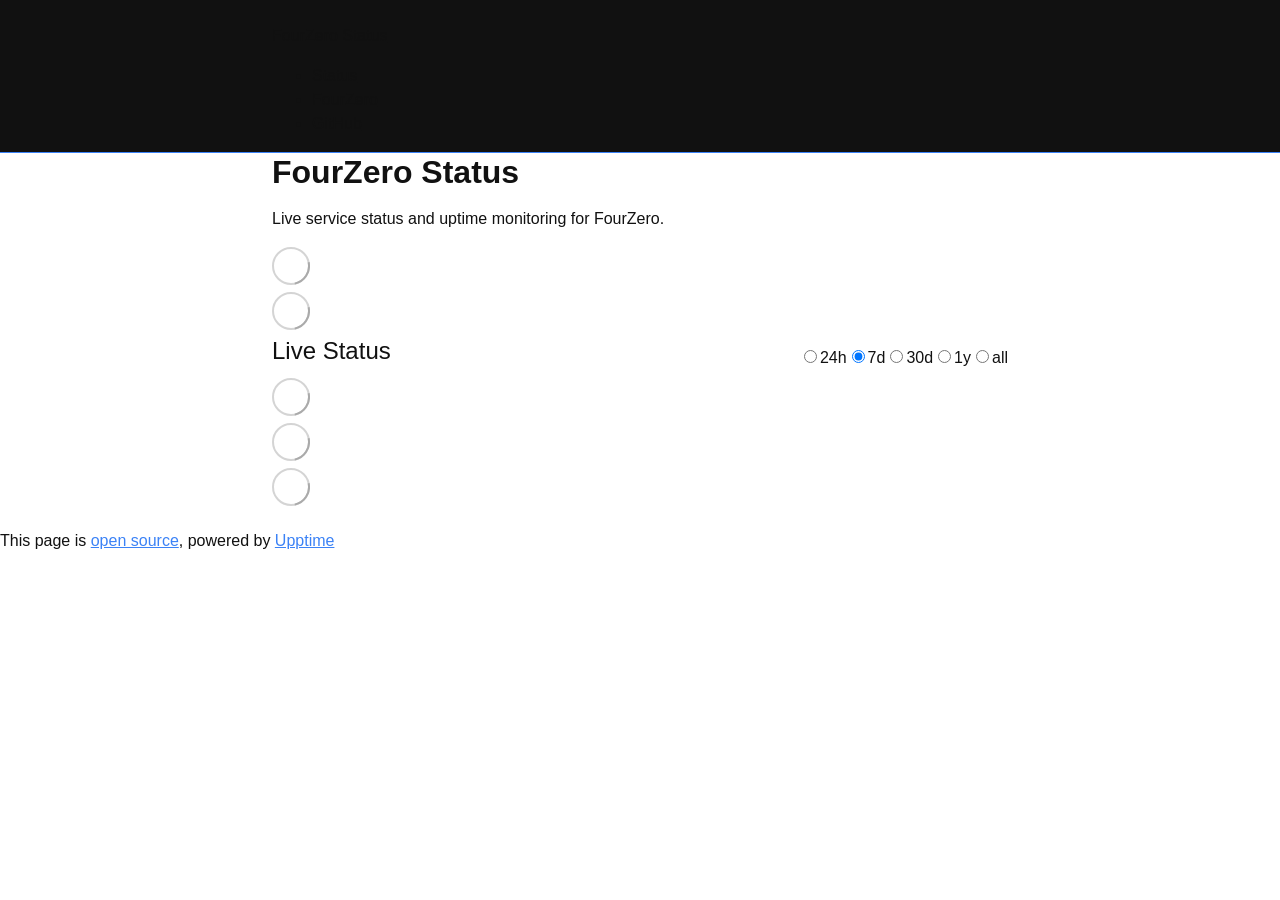
==== commit bb5d2584: "deploy: 71cdd7ec5cc9e681b08969c7f11ea962969c53c7" ====
--- a/index.html
+++ b/index.html
@@ -1,12 +1,4 @@
-<!DOCTYPE html> <html lang=en> <head> <meta charset=utf-8> <meta content="width=device-width,initial-scale=1" name=viewport> <meta content=#333333 name=theme-color> <base href=/fourzero-status/ > <link href=manifest.json rel=manifest crossorigin=use-credentials> <script>__SAPPER__={baseUrl:"/fourzero-status",preloaded:[void 0,{}]};if('serviceWorker' in navigator)navigator.serviceWorker.register('/fourzero-status/service-worker.js');(function(){try{eval("async function x(){}");var main="/fourzero-status/client/client.b5e6b962.js"}catch(e){main="/fourzero-status/client/legacy/client.7e29f2af.js"};var s=document.createElement("script");try{new Function("if(0)import('')")();s.src=main;s.type="module";s.crossOrigin="use-credentials";}catch(e){s.src="/fourzero-status/client/shimport@2.0.5.js";s.setAttribute("data-main",main);}document.head.appendChild(s);}());</script> <link href=client/client-31a52aa5.css rel=stylesheet><link href=client/createOctokit-a85f76c7.css rel=stylesheet><link href=client/index-b0b6455a.css rel=stylesheet> <title>FourZero Status</title> <script>// If `prefers-color-scheme` is not supported, fall back to light mode.
-      // In this case, light.css will be downloaded with `highest` priority.
-      if (typeof window !== "undefined" && typeof document !== "undefined" && "matchMedia" in window && window.matchMedia('(prefers-color-scheme: dark)').media === 'not all') {
-        document.documentElement.style.display = 'none';
-        document.head.insertAdjacentHTML(
-          'beforeend',
-          '<link rel="stylesheet" href={`${config.path}/themes/light.css`} onload="document.documentElement.style.display = \'\'">',
-        );
-      } </script> <link href=https://riku45100.github.io/fourzero-status/themes/light.css rel=stylesheet media=(prefers-color-scheme:light)> <link href=https://riku45100.github.io/fourzero-status/themes/dark.css rel=stylesheet media=(prefers-color-scheme:dark)><link href=https://riku45100.github.io/fourzero-status/global.css rel=stylesheet><link href=https://raw.githubusercontent.com/upptime/upptime/master/assets/upptime-icon.svg rel=icon type=image/svg><link href=/logo-192.png rel=icon type=image/png> <link href=/fourzero-status/client/client.b5e6b962.js rel=modulepreload as=script crossorigin=use-credentials><link href=/fourzero-status/client/client-31a52aa5.css rel=preload as=style><link href=/fourzero-status/client/index.3c5b6481.js rel=modulepreload as=script crossorigin=use-credentials><link href=/fourzero-status/client/createOctokit.1122d6b4.js rel=modulepreload as=script crossorigin=use-credentials><link href=/fourzero-status/client/inject_styles.803b7e80.js rel=modulepreload as=script crossorigin=use-credentials><link href=/fourzero-status/client/createOctokit-a85f76c7.css rel=preload as=style><link href=/fourzero-status/client/index-b0b6455a.css rel=preload as=style></head> <body> <div id=sapper> <nav class=svelte-a08hsz><div class="svelte-a08hsz container"><div><a href=https://riku45100.github.io/fourzero-status class="svelte-a08hsz logo"><img alt="" class=svelte-a08hsz src=https://fourzero.work/wp-content/uploads/2024/01/cropped-fourzero-logo-192x192.png> <div>FourZero Status</div></a></div> <ul class=svelte-a08hsz><li><a href=/ class=svelte-a08hsz target=_self aria-current=page>Status</a> <li><a href=https://fourzero.work class=svelte-a08hsz target=_self>FourZero</a> <li><a href=https://github.com/riku45100/fourzero-status class=svelte-a08hsz target=_self>GitHub</a> </li> </ul></div> </nav> <main class=container> <header class=svelte-ngkazm><h1><strong>FourZero Status</strong></h1> <p class="svelte-ngkazm lead">Live service status and uptime monitoring for FourZero.</header> <section class=svelte-8lnl4f><div class="svelte-68jxue loading"><svg class=svelte-68jxue height=38 stroke=#aaa width=38 xmlns=http://www.w3.org/2000/svg><g fill=none fill-rule=evenodd><g stroke-width=2 transform="translate(1 1)"><circle cx=18 cy=18 r=18 stroke-opacity=.5></circle><path d="M36 18c0-9.94-8.06-18-18-18"><animateTransform attributeName=transform dur=1s from="0 18 18" repeatCount=indefinite to="360 18 18" type=rotate></animateTransform></path></g></g></svg></div> </section> <section class=svelte-8lnl4f><div class="svelte-68jxue loading"><svg class=svelte-68jxue height=38 stroke=#aaa width=38 xmlns=http://www.w3.org/2000/svg><g fill=none fill-rule=evenodd><g stroke-width=2 transform="translate(1 1)"><circle cx=18 cy=18 r=18 stroke-opacity=.5></circle><path d="M36 18c0-9.94-8.06-18-18-18"><animateTransform attributeName=transform dur=1s from="0 18 18" repeatCount=indefinite to="360 18 18" type=rotate></animateTransform></path></g></g></svg></div> </section> <div class="svelte-fqsq6s f changed"><h2>Live Status</h2> <form class="svelte-fqsq6s f r"><div><input class=svelte-fqsq6s id=data_day name=d type=radio value=day><label class=svelte-fqsq6s for=data_day>24h</label></div> <div><input class=svelte-fqsq6s id=data_week name=d type=radio value=week checked><label class=svelte-fqsq6s for=data_week>7d</label></div> <div><input class=svelte-fqsq6s id=data_month name=d type=radio value=month><label class=svelte-fqsq6s for=data_month>30d</label></div> <div><input class=svelte-fqsq6s id=data_year name=d type=radio value=year><label class=svelte-fqsq6s for=data_year>1y</label></div> <div><input class=svelte-fqsq6s id=data_all name=d type=radio value=all><label class=svelte-fqsq6s for=data_all>all</label></div></form></div> <section class="svelte-fqsq6s live-status"><div class="svelte-68jxue loading"><svg class=svelte-68jxue height=38 stroke=#aaa width=38 xmlns=http://www.w3.org/2000/svg><g fill=none fill-rule=evenodd><g stroke-width=2 transform="translate(1 1)"><circle cx=18 cy=18 r=18 stroke-opacity=.5></circle><path d="M36 18c0-9.94-8.06-18-18-18"><animateTransform attributeName=transform dur=1s from="0 18 18" repeatCount=indefinite to="360 18 18" type=rotate></animateTransform></path></g></g></svg></div> </section> <section><div class="svelte-68jxue loading"><svg class=svelte-68jxue height=38 stroke=#aaa width=38 xmlns=http://www.w3.org/2000/svg><g fill=none fill-rule=evenodd><g stroke-width=2 transform="translate(1 1)"><circle cx=18 cy=18 r=18 stroke-opacity=.5></circle><path d="M36 18c0-9.94-8.06-18-18-18"><animateTransform attributeName=transform dur=1s from="0 18 18" repeatCount=indefinite to="360 18 18" type=rotate></animateTransform></path></g></g></svg></div> </section> <section><div class="svelte-68jxue loading"><svg class=svelte-68jxue height=38 stroke=#aaa width=38 xmlns=http://www.w3.org/2000/svg><g fill=none fill-rule=evenodd><g stroke-width=2 transform="translate(1 1)"><circle cx=18 cy=18 r=18 stroke-opacity=.5></circle><path d="M36 18c0-9.94-8.06-18-18-18"><animateTransform attributeName=transform dur=1s from="0 18 18" repeatCount=indefinite to="360 18 18" type=rotate></animateTransform></path></g></g></svg></div></section></main> <footer class=svelte-jbr799><p>This page is <a href=https://github.com/riku45100/fourzero-status>open source</a>, powered by <a href=https://upptime.js.org>Upptime</a></p> </footer></div> <script> try {
+<!DOCTYPE html> <html lang=en> <head> <meta charset=utf-8> <meta content="width=device-width,initial-scale=1" name=viewport> <meta content=#333333 name=theme-color> <base href=/fourzero-status/ > <link href=manifest.json rel=manifest crossorigin=use-credentials> <script>__SAPPER__={baseUrl:"/fourzero-status",preloaded:[void 0,{}]};if('serviceWorker' in navigator)navigator.serviceWorker.register('/fourzero-status/service-worker.js');(function(){try{eval("async function x(){}");var main="/fourzero-status/client/client.9e7ecb7b.js"}catch(e){main="/fourzero-status/client/legacy/client.2d345e0e.js"};var s=document.createElement("script");try{new Function("if(0)import('')")();s.src=main;s.type="module";s.crossOrigin="use-credentials";}catch(e){s.src="/fourzero-status/client/shimport@2.0.5.js";s.setAttribute("data-main",main);}document.head.appendChild(s);}());</script> <link href=client/client-31a52aa5.css rel=stylesheet><link href=client/createOctokit-a85f76c7.css rel=stylesheet><link href=client/index-b0b6455a.css rel=stylesheet> <title>FourZero Status</title><link href=https://riku45100.github.io/fourzero-status/fourzero-theme.css rel=stylesheet><link href=https://riku45100.github.io/fourzero-status/global.css rel=stylesheet><link href=https://raw.githubusercontent.com/upptime/upptime/master/assets/upptime-icon.svg rel=icon type=image/svg><link href=/logo-192.png rel=icon type=image/png> <link href=/fourzero-status/client/client.9e7ecb7b.js rel=modulepreload as=script crossorigin=use-credentials><link href=/fourzero-status/client/client-31a52aa5.css rel=preload as=style><link href=/fourzero-status/client/index.1dcb31de.js rel=modulepreload as=script crossorigin=use-credentials><link href=/fourzero-status/client/createOctokit.3ee8d36a.js rel=modulepreload as=script crossorigin=use-credentials><link href=/fourzero-status/client/inject_styles.803b7e80.js rel=modulepreload as=script crossorigin=use-credentials><link href=/fourzero-status/client/createOctokit-a85f76c7.css rel=preload as=style><link href=/fourzero-status/client/index-b0b6455a.css rel=preload as=style></head> <body> <div id=sapper> <nav class=svelte-a08hsz><div class="svelte-a08hsz container"><div><a href=https://riku45100.github.io/fourzero-status class="svelte-a08hsz logo"><img alt="" class=svelte-a08hsz src=https://fourzero.work/wp-content/uploads/2024/01/cropped-fourzero-logo-192x192.png> <div>FourZero Status</div></a></div> <ul class=svelte-a08hsz><li><a href=/ class=svelte-a08hsz target=_self aria-current=page>Status</a> <li><a href=https://fourzero.work class=svelte-a08hsz target=_self>FourZero</a> <li><a href=https://github.com/riku45100/fourzero-status class=svelte-a08hsz target=_self>GitHub</a> </li> </ul></div> </nav> <main class=container> <header class=svelte-ngkazm><h1><strong>FourZero Status</strong></h1> <p class="svelte-ngkazm lead">Live service status and uptime monitoring for FourZero.</header> <section class=svelte-8lnl4f><div class="svelte-68jxue loading"><svg class=svelte-68jxue height=38 stroke=#aaa width=38 xmlns=http://www.w3.org/2000/svg><g fill=none fill-rule=evenodd><g stroke-width=2 transform="translate(1 1)"><circle cx=18 cy=18 r=18 stroke-opacity=.5></circle><path d="M36 18c0-9.94-8.06-18-18-18"><animateTransform attributeName=transform dur=1s from="0 18 18" repeatCount=indefinite to="360 18 18" type=rotate></animateTransform></path></g></g></svg></div> </section> <section class=svelte-8lnl4f><div class="svelte-68jxue loading"><svg class=svelte-68jxue height=38 stroke=#aaa width=38 xmlns=http://www.w3.org/2000/svg><g fill=none fill-rule=evenodd><g stroke-width=2 transform="translate(1 1)"><circle cx=18 cy=18 r=18 stroke-opacity=.5></circle><path d="M36 18c0-9.94-8.06-18-18-18"><animateTransform attributeName=transform dur=1s from="0 18 18" repeatCount=indefinite to="360 18 18" type=rotate></animateTransform></path></g></g></svg></div> </section> <div class="svelte-fqsq6s f changed"><h2>Live Status</h2> <form class="svelte-fqsq6s f r"><div><input class=svelte-fqsq6s id=data_day name=d type=radio value=day><label class=svelte-fqsq6s for=data_day>24h</label></div> <div><input class=svelte-fqsq6s id=data_week name=d type=radio value=week checked><label class=svelte-fqsq6s for=data_week>7d</label></div> <div><input class=svelte-fqsq6s id=data_month name=d type=radio value=month><label class=svelte-fqsq6s for=data_month>30d</label></div> <div><input class=svelte-fqsq6s id=data_year name=d type=radio value=year><label class=svelte-fqsq6s for=data_year>1y</label></div> <div><input class=svelte-fqsq6s id=data_all name=d type=radio value=all><label class=svelte-fqsq6s for=data_all>all</label></div></form></div> <section class="svelte-fqsq6s live-status"><div class="svelte-68jxue loading"><svg class=svelte-68jxue height=38 stroke=#aaa width=38 xmlns=http://www.w3.org/2000/svg><g fill=none fill-rule=evenodd><g stroke-width=2 transform="translate(1 1)"><circle cx=18 cy=18 r=18 stroke-opacity=.5></circle><path d="M36 18c0-9.94-8.06-18-18-18"><animateTransform attributeName=transform dur=1s from="0 18 18" repeatCount=indefinite to="360 18 18" type=rotate></animateTransform></path></g></g></svg></div> </section> <section><div class="svelte-68jxue loading"><svg class=svelte-68jxue height=38 stroke=#aaa width=38 xmlns=http://www.w3.org/2000/svg><g fill=none fill-rule=evenodd><g stroke-width=2 transform="translate(1 1)"><circle cx=18 cy=18 r=18 stroke-opacity=.5></circle><path d="M36 18c0-9.94-8.06-18-18-18"><animateTransform attributeName=transform dur=1s from="0 18 18" repeatCount=indefinite to="360 18 18" type=rotate></animateTransform></path></g></g></svg></div> </section> <section><div class="svelte-68jxue loading"><svg class=svelte-68jxue height=38 stroke=#aaa width=38 xmlns=http://www.w3.org/2000/svg><g fill=none fill-rule=evenodd><g stroke-width=2 transform="translate(1 1)"><circle cx=18 cy=18 r=18 stroke-opacity=.5></circle><path d="M36 18c0-9.94-8.06-18-18-18"><animateTransform attributeName=transform dur=1s from="0 18 18" repeatCount=indefinite to="360 18 18" type=rotate></animateTransform></path></g></g></svg></div></section></main> <footer class=svelte-jbr799><p>This page is <a href=https://github.com/riku45100/fourzero-status>open source</a>, powered by <a href=https://upptime.js.org>Upptime</a></p> </footer></div> <script> try {
         if (typeof window !== "undefined" && window.navigator && navigator.serviceWorker) {
           navigator.serviceWorker.getRegistrations().then(function (registrations) {
             for (let registration of registrations) {
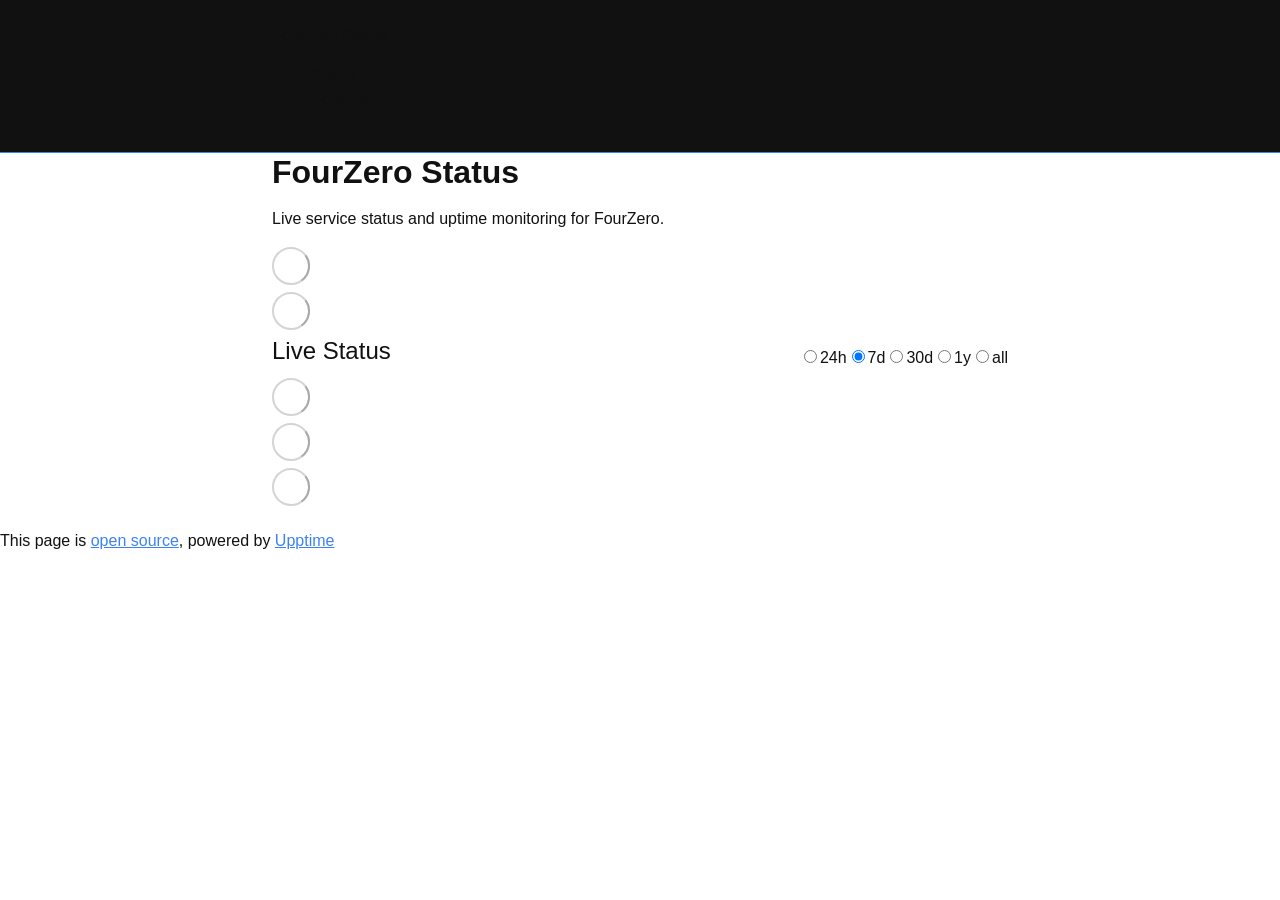
==== commit b238b2e2: "deploy: 5ffaa3c8742c45681344a2f1657b7ca617f53a6e" ====
--- a/index.html
+++ b/index.html
@@ -1,4 +1,4 @@
-<!DOCTYPE html> <html lang=en> <head> <meta charset=utf-8> <meta content="width=device-width,initial-scale=1" name=viewport> <meta content=#333333 name=theme-color> <base href=/fourzero-status/ > <link href=manifest.json rel=manifest crossorigin=use-credentials> <script>__SAPPER__={baseUrl:"/fourzero-status",preloaded:[void 0,{}]};if('serviceWorker' in navigator)navigator.serviceWorker.register('/fourzero-status/service-worker.js');(function(){try{eval("async function x(){}");var main="/fourzero-status/client/client.9e7ecb7b.js"}catch(e){main="/fourzero-status/client/legacy/client.2d345e0e.js"};var s=document.createElement("script");try{new Function("if(0)import('')")();s.src=main;s.type="module";s.crossOrigin="use-credentials";}catch(e){s.src="/fourzero-status/client/shimport@2.0.5.js";s.setAttribute("data-main",main);}document.head.appendChild(s);}());</script> <link href=client/client-31a52aa5.css rel=stylesheet><link href=client/createOctokit-a85f76c7.css rel=stylesheet><link href=client/index-b0b6455a.css rel=stylesheet> <title>FourZero Status</title><link href=https://riku45100.github.io/fourzero-status/fourzero-theme.css rel=stylesheet><link href=https://riku45100.github.io/fourzero-status/global.css rel=stylesheet><link href=https://raw.githubusercontent.com/upptime/upptime/master/assets/upptime-icon.svg rel=icon type=image/svg><link href=/logo-192.png rel=icon type=image/png> <link href=/fourzero-status/client/client.9e7ecb7b.js rel=modulepreload as=script crossorigin=use-credentials><link href=/fourzero-status/client/client-31a52aa5.css rel=preload as=style><link href=/fourzero-status/client/index.1dcb31de.js rel=modulepreload as=script crossorigin=use-credentials><link href=/fourzero-status/client/createOctokit.3ee8d36a.js rel=modulepreload as=script crossorigin=use-credentials><link href=/fourzero-status/client/inject_styles.803b7e80.js rel=modulepreload as=script crossorigin=use-credentials><link href=/fourzero-status/client/createOctokit-a85f76c7.css rel=preload as=style><link href=/fourzero-status/client/index-b0b6455a.css rel=preload as=style></head> <body> <div id=sapper> <nav class=svelte-a08hsz><div class="svelte-a08hsz container"><div><a href=https://riku45100.github.io/fourzero-status class="svelte-a08hsz logo"><img alt="" class=svelte-a08hsz src=https://fourzero.work/wp-content/uploads/2024/01/cropped-fourzero-logo-192x192.png> <div>FourZero Status</div></a></div> <ul class=svelte-a08hsz><li><a href=/ class=svelte-a08hsz target=_self aria-current=page>Status</a> <li><a href=https://fourzero.work class=svelte-a08hsz target=_self>FourZero</a> <li><a href=https://github.com/riku45100/fourzero-status class=svelte-a08hsz target=_self>GitHub</a> </li> </ul></div> </nav> <main class=container> <header class=svelte-ngkazm><h1><strong>FourZero Status</strong></h1> <p class="svelte-ngkazm lead">Live service status and uptime monitoring for FourZero.</header> <section class=svelte-8lnl4f><div class="svelte-68jxue loading"><svg class=svelte-68jxue height=38 stroke=#aaa width=38 xmlns=http://www.w3.org/2000/svg><g fill=none fill-rule=evenodd><g stroke-width=2 transform="translate(1 1)"><circle cx=18 cy=18 r=18 stroke-opacity=.5></circle><path d="M36 18c0-9.94-8.06-18-18-18"><animateTransform attributeName=transform dur=1s from="0 18 18" repeatCount=indefinite to="360 18 18" type=rotate></animateTransform></path></g></g></svg></div> </section> <section class=svelte-8lnl4f><div class="svelte-68jxue loading"><svg class=svelte-68jxue height=38 stroke=#aaa width=38 xmlns=http://www.w3.org/2000/svg><g fill=none fill-rule=evenodd><g stroke-width=2 transform="translate(1 1)"><circle cx=18 cy=18 r=18 stroke-opacity=.5></circle><path d="M36 18c0-9.94-8.06-18-18-18"><animateTransform attributeName=transform dur=1s from="0 18 18" repeatCount=indefinite to="360 18 18" type=rotate></animateTransform></path></g></g></svg></div> </section> <div class="svelte-fqsq6s f changed"><h2>Live Status</h2> <form class="svelte-fqsq6s f r"><div><input class=svelte-fqsq6s id=data_day name=d type=radio value=day><label class=svelte-fqsq6s for=data_day>24h</label></div> <div><input class=svelte-fqsq6s id=data_week name=d type=radio value=week checked><label class=svelte-fqsq6s for=data_week>7d</label></div> <div><input class=svelte-fqsq6s id=data_month name=d type=radio value=month><label class=svelte-fqsq6s for=data_month>30d</label></div> <div><input class=svelte-fqsq6s id=data_year name=d type=radio value=year><label class=svelte-fqsq6s for=data_year>1y</label></div> <div><input class=svelte-fqsq6s id=data_all name=d type=radio value=all><label class=svelte-fqsq6s for=data_all>all</label></div></form></div> <section class="svelte-fqsq6s live-status"><div class="svelte-68jxue loading"><svg class=svelte-68jxue height=38 stroke=#aaa width=38 xmlns=http://www.w3.org/2000/svg><g fill=none fill-rule=evenodd><g stroke-width=2 transform="translate(1 1)"><circle cx=18 cy=18 r=18 stroke-opacity=.5></circle><path d="M36 18c0-9.94-8.06-18-18-18"><animateTransform attributeName=transform dur=1s from="0 18 18" repeatCount=indefinite to="360 18 18" type=rotate></animateTransform></path></g></g></svg></div> </section> <section><div class="svelte-68jxue loading"><svg class=svelte-68jxue height=38 stroke=#aaa width=38 xmlns=http://www.w3.org/2000/svg><g fill=none fill-rule=evenodd><g stroke-width=2 transform="translate(1 1)"><circle cx=18 cy=18 r=18 stroke-opacity=.5></circle><path d="M36 18c0-9.94-8.06-18-18-18"><animateTransform attributeName=transform dur=1s from="0 18 18" repeatCount=indefinite to="360 18 18" type=rotate></animateTransform></path></g></g></svg></div> </section> <section><div class="svelte-68jxue loading"><svg class=svelte-68jxue height=38 stroke=#aaa width=38 xmlns=http://www.w3.org/2000/svg><g fill=none fill-rule=evenodd><g stroke-width=2 transform="translate(1 1)"><circle cx=18 cy=18 r=18 stroke-opacity=.5></circle><path d="M36 18c0-9.94-8.06-18-18-18"><animateTransform attributeName=transform dur=1s from="0 18 18" repeatCount=indefinite to="360 18 18" type=rotate></animateTransform></path></g></g></svg></div></section></main> <footer class=svelte-jbr799><p>This page is <a href=https://github.com/riku45100/fourzero-status>open source</a>, powered by <a href=https://upptime.js.org>Upptime</a></p> </footer></div> <script> try {
+<!DOCTYPE html> <html lang=en> <head> <meta charset=utf-8> <meta content="width=device-width,initial-scale=1" name=viewport> <meta content=#333333 name=theme-color> <base href=/fourzero-status/ > <link href=manifest.json rel=manifest crossorigin=use-credentials> <script>__SAPPER__={baseUrl:"/fourzero-status",preloaded:[void 0,{}]};if('serviceWorker' in navigator)navigator.serviceWorker.register('/fourzero-status/service-worker.js');(function(){try{eval("async function x(){}");var main="/fourzero-status/client/client.f57f313d.js"}catch(e){main="/fourzero-status/client/legacy/client.6f1d4dda.js"};var s=document.createElement("script");try{new Function("if(0)import('')")();s.src=main;s.type="module";s.crossOrigin="use-credentials";}catch(e){s.src="/fourzero-status/client/shimport@2.0.5.js";s.setAttribute("data-main",main);}document.head.appendChild(s);}());</script> <link href=client/client-31a52aa5.css rel=stylesheet><link href=client/createOctokit-a85f76c7.css rel=stylesheet><link href=client/index-b0b6455a.css rel=stylesheet> <title>FourZero Status</title><link href=https://riku45100.github.io/fourzero-status/fourzero-theme.css rel=stylesheet><link href=https://riku45100.github.io/fourzero-status/global.css rel=stylesheet><link href=https://raw.githubusercontent.com/upptime/upptime/master/assets/upptime-icon.svg rel=icon type=image/svg><link href=/logo-192.png rel=icon type=image/png> <link href=/fourzero-status/client/client.f57f313d.js rel=modulepreload as=script crossorigin=use-credentials><link href=/fourzero-status/client/client-31a52aa5.css rel=preload as=style><link href=/fourzero-status/client/index.dccecd06.js rel=modulepreload as=script crossorigin=use-credentials><link href=/fourzero-status/client/createOctokit.fcd6cc00.js rel=modulepreload as=script crossorigin=use-credentials><link href=/fourzero-status/client/inject_styles.803b7e80.js rel=modulepreload as=script crossorigin=use-credentials><link href=/fourzero-status/client/createOctokit-a85f76c7.css rel=preload as=style><link href=/fourzero-status/client/index-b0b6455a.css rel=preload as=style></head> <body> <div id=sapper> <nav class=svelte-a08hsz><div class="svelte-a08hsz container"><div><a href=https://riku45100.github.io/fourzero-status class="svelte-a08hsz logo"><img alt="" class=svelte-a08hsz src=https://fourzero.work/wp-content/uploads/2024/01/cropped-fourzero-logo-192x192.png> <div>FourZero Status</div></a></div> <ul class=svelte-a08hsz><li><a href=/ class=svelte-a08hsz target=_self aria-current=page>Status</a> <li><a href=https://fourzero.work class=svelte-a08hsz target=_self>FourZero</a> <li><a href=https://github.com/riku45100/fourzero-status class=svelte-a08hsz target=_self>GitHub</a> </li> </ul></div> </nav> <main class=container> <header class=svelte-ngkazm><h1><strong>FourZero Status</strong></h1> <p class="svelte-ngkazm lead">Live service status and uptime monitoring for FourZero.</header> <section class=svelte-8lnl4f><div class="svelte-68jxue loading"><svg class=svelte-68jxue height=38 stroke=#aaa width=38 xmlns=http://www.w3.org/2000/svg><g fill=none fill-rule=evenodd><g stroke-width=2 transform="translate(1 1)"><circle cx=18 cy=18 r=18 stroke-opacity=.5></circle><path d="M36 18c0-9.94-8.06-18-18-18"><animateTransform attributeName=transform dur=1s from="0 18 18" repeatCount=indefinite to="360 18 18" type=rotate></animateTransform></path></g></g></svg></div> </section> <section class=svelte-8lnl4f><div class="svelte-68jxue loading"><svg class=svelte-68jxue height=38 stroke=#aaa width=38 xmlns=http://www.w3.org/2000/svg><g fill=none fill-rule=evenodd><g stroke-width=2 transform="translate(1 1)"><circle cx=18 cy=18 r=18 stroke-opacity=.5></circle><path d="M36 18c0-9.94-8.06-18-18-18"><animateTransform attributeName=transform dur=1s from="0 18 18" repeatCount=indefinite to="360 18 18" type=rotate></animateTransform></path></g></g></svg></div> </section> <div class="svelte-fqsq6s f changed"><h2>Live Status</h2> <form class="svelte-fqsq6s f r"><div><input class=svelte-fqsq6s id=data_day name=d type=radio value=day><label class=svelte-fqsq6s for=data_day>24h</label></div> <div><input class=svelte-fqsq6s id=data_week name=d type=radio value=week checked><label class=svelte-fqsq6s for=data_week>7d</label></div> <div><input class=svelte-fqsq6s id=data_month name=d type=radio value=month><label class=svelte-fqsq6s for=data_month>30d</label></div> <div><input class=svelte-fqsq6s id=data_year name=d type=radio value=year><label class=svelte-fqsq6s for=data_year>1y</label></div> <div><input class=svelte-fqsq6s id=data_all name=d type=radio value=all><label class=svelte-fqsq6s for=data_all>all</label></div></form></div> <section class="svelte-fqsq6s live-status"><div class="svelte-68jxue loading"><svg class=svelte-68jxue height=38 stroke=#aaa width=38 xmlns=http://www.w3.org/2000/svg><g fill=none fill-rule=evenodd><g stroke-width=2 transform="translate(1 1)"><circle cx=18 cy=18 r=18 stroke-opacity=.5></circle><path d="M36 18c0-9.94-8.06-18-18-18"><animateTransform attributeName=transform dur=1s from="0 18 18" repeatCount=indefinite to="360 18 18" type=rotate></animateTransform></path></g></g></svg></div> </section> <section><div class="svelte-68jxue loading"><svg class=svelte-68jxue height=38 stroke=#aaa width=38 xmlns=http://www.w3.org/2000/svg><g fill=none fill-rule=evenodd><g stroke-width=2 transform="translate(1 1)"><circle cx=18 cy=18 r=18 stroke-opacity=.5></circle><path d="M36 18c0-9.94-8.06-18-18-18"><animateTransform attributeName=transform dur=1s from="0 18 18" repeatCount=indefinite to="360 18 18" type=rotate></animateTransform></path></g></g></svg></div> </section> <section><div class="svelte-68jxue loading"><svg class=svelte-68jxue height=38 stroke=#aaa width=38 xmlns=http://www.w3.org/2000/svg><g fill=none fill-rule=evenodd><g stroke-width=2 transform="translate(1 1)"><circle cx=18 cy=18 r=18 stroke-opacity=.5></circle><path d="M36 18c0-9.94-8.06-18-18-18"><animateTransform attributeName=transform dur=1s from="0 18 18" repeatCount=indefinite to="360 18 18" type=rotate></animateTransform></path></g></g></svg></div></section></main> <footer class=svelte-jbr799><p>This page is <a href=https://github.com/riku45100/fourzero-status>open source</a>, powered by <a href=https://upptime.js.org>Upptime</a></p> </footer></div> <script> try {
         if (typeof window !== "undefined" && window.navigator && navigator.serviceWorker) {
           navigator.serviceWorker.getRegistrations().then(function (registrations) {
             for (let registration of registrations) {
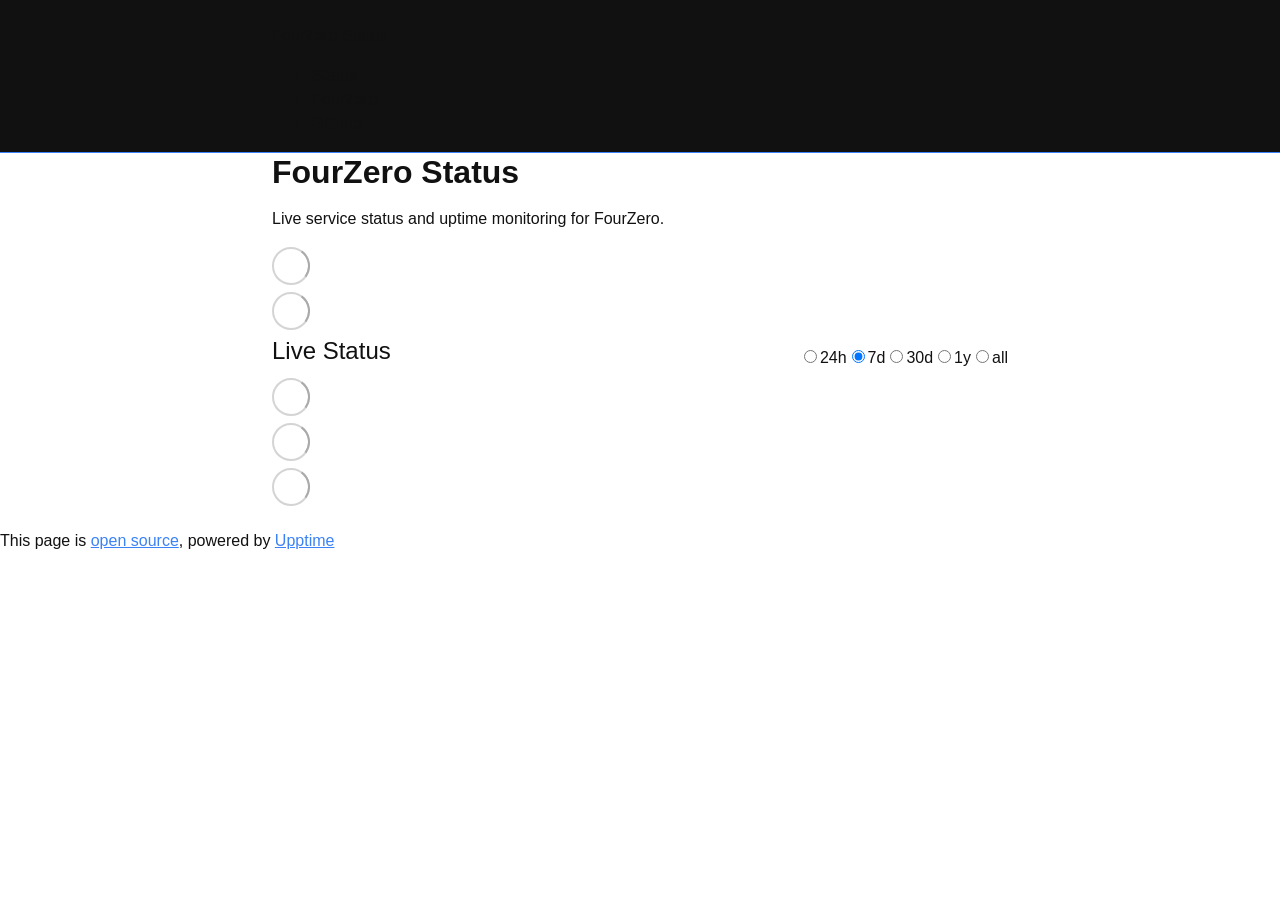
==== commit 55e9f16a: "deploy: 664e5f9f7defb0f27b66c5aed4d6aa55036ebdfb" ====
--- a/index.html
+++ b/index.html
@@ -1,4 +1,4 @@
-<!DOCTYPE html> <html lang=en> <head> <meta charset=utf-8> <meta content="width=device-width,initial-scale=1" name=viewport> <meta content=#333333 name=theme-color> <base href=/fourzero-status/ > <link href=manifest.json rel=manifest crossorigin=use-credentials> <script>__SAPPER__={baseUrl:"/fourzero-status",preloaded:[void 0,{}]};if('serviceWorker' in navigator)navigator.serviceWorker.register('/fourzero-status/service-worker.js');(function(){try{eval("async function x(){}");var main="/fourzero-status/client/client.f57f313d.js"}catch(e){main="/fourzero-status/client/legacy/client.6f1d4dda.js"};var s=document.createElement("script");try{new Function("if(0)import('')")();s.src=main;s.type="module";s.crossOrigin="use-credentials";}catch(e){s.src="/fourzero-status/client/shimport@2.0.5.js";s.setAttribute("data-main",main);}document.head.appendChild(s);}());</script> <link href=client/client-31a52aa5.css rel=stylesheet><link href=client/createOctokit-a85f76c7.css rel=stylesheet><link href=client/index-b0b6455a.css rel=stylesheet> <title>FourZero Status</title><link href=https://riku45100.github.io/fourzero-status/fourzero-theme.css rel=stylesheet><link href=https://riku45100.github.io/fourzero-status/global.css rel=stylesheet><link href=https://raw.githubusercontent.com/upptime/upptime/master/assets/upptime-icon.svg rel=icon type=image/svg><link href=/logo-192.png rel=icon type=image/png> <link href=/fourzero-status/client/client.f57f313d.js rel=modulepreload as=script crossorigin=use-credentials><link href=/fourzero-status/client/client-31a52aa5.css rel=preload as=style><link href=/fourzero-status/client/index.dccecd06.js rel=modulepreload as=script crossorigin=use-credentials><link href=/fourzero-status/client/createOctokit.fcd6cc00.js rel=modulepreload as=script crossorigin=use-credentials><link href=/fourzero-status/client/inject_styles.803b7e80.js rel=modulepreload as=script crossorigin=use-credentials><link href=/fourzero-status/client/createOctokit-a85f76c7.css rel=preload as=style><link href=/fourzero-status/client/index-b0b6455a.css rel=preload as=style></head> <body> <div id=sapper> <nav class=svelte-a08hsz><div class="svelte-a08hsz container"><div><a href=https://riku45100.github.io/fourzero-status class="svelte-a08hsz logo"><img alt="" class=svelte-a08hsz src=https://fourzero.work/wp-content/uploads/2024/01/cropped-fourzero-logo-192x192.png> <div>FourZero Status</div></a></div> <ul class=svelte-a08hsz><li><a href=/ class=svelte-a08hsz target=_self aria-current=page>Status</a> <li><a href=https://fourzero.work class=svelte-a08hsz target=_self>FourZero</a> <li><a href=https://github.com/riku45100/fourzero-status class=svelte-a08hsz target=_self>GitHub</a> </li> </ul></div> </nav> <main class=container> <header class=svelte-ngkazm><h1><strong>FourZero Status</strong></h1> <p class="svelte-ngkazm lead">Live service status and uptime monitoring for FourZero.</header> <section class=svelte-8lnl4f><div class="svelte-68jxue loading"><svg class=svelte-68jxue height=38 stroke=#aaa width=38 xmlns=http://www.w3.org/2000/svg><g fill=none fill-rule=evenodd><g stroke-width=2 transform="translate(1 1)"><circle cx=18 cy=18 r=18 stroke-opacity=.5></circle><path d="M36 18c0-9.94-8.06-18-18-18"><animateTransform attributeName=transform dur=1s from="0 18 18" repeatCount=indefinite to="360 18 18" type=rotate></animateTransform></path></g></g></svg></div> </section> <section class=svelte-8lnl4f><div class="svelte-68jxue loading"><svg class=svelte-68jxue height=38 stroke=#aaa width=38 xmlns=http://www.w3.org/2000/svg><g fill=none fill-rule=evenodd><g stroke-width=2 transform="translate(1 1)"><circle cx=18 cy=18 r=18 stroke-opacity=.5></circle><path d="M36 18c0-9.94-8.06-18-18-18"><animateTransform attributeName=transform dur=1s from="0 18 18" repeatCount=indefinite to="360 18 18" type=rotate></animateTransform></path></g></g></svg></div> </section> <div class="svelte-fqsq6s f changed"><h2>Live Status</h2> <form class="svelte-fqsq6s f r"><div><input class=svelte-fqsq6s id=data_day name=d type=radio value=day><label class=svelte-fqsq6s for=data_day>24h</label></div> <div><input class=svelte-fqsq6s id=data_week name=d type=radio value=week checked><label class=svelte-fqsq6s for=data_week>7d</label></div> <div><input class=svelte-fqsq6s id=data_month name=d type=radio value=month><label class=svelte-fqsq6s for=data_month>30d</label></div> <div><input class=svelte-fqsq6s id=data_year name=d type=radio value=year><label class=svelte-fqsq6s for=data_year>1y</label></div> <div><input class=svelte-fqsq6s id=data_all name=d type=radio value=all><label class=svelte-fqsq6s for=data_all>all</label></div></form></div> <section class="svelte-fqsq6s live-status"><div class="svelte-68jxue loading"><svg class=svelte-68jxue height=38 stroke=#aaa width=38 xmlns=http://www.w3.org/2000/svg><g fill=none fill-rule=evenodd><g stroke-width=2 transform="translate(1 1)"><circle cx=18 cy=18 r=18 stroke-opacity=.5></circle><path d="M36 18c0-9.94-8.06-18-18-18"><animateTransform attributeName=transform dur=1s from="0 18 18" repeatCount=indefinite to="360 18 18" type=rotate></animateTransform></path></g></g></svg></div> </section> <section><div class="svelte-68jxue loading"><svg class=svelte-68jxue height=38 stroke=#aaa width=38 xmlns=http://www.w3.org/2000/svg><g fill=none fill-rule=evenodd><g stroke-width=2 transform="translate(1 1)"><circle cx=18 cy=18 r=18 stroke-opacity=.5></circle><path d="M36 18c0-9.94-8.06-18-18-18"><animateTransform attributeName=transform dur=1s from="0 18 18" repeatCount=indefinite to="360 18 18" type=rotate></animateTransform></path></g></g></svg></div> </section> <section><div class="svelte-68jxue loading"><svg class=svelte-68jxue height=38 stroke=#aaa width=38 xmlns=http://www.w3.org/2000/svg><g fill=none fill-rule=evenodd><g stroke-width=2 transform="translate(1 1)"><circle cx=18 cy=18 r=18 stroke-opacity=.5></circle><path d="M36 18c0-9.94-8.06-18-18-18"><animateTransform attributeName=transform dur=1s from="0 18 18" repeatCount=indefinite to="360 18 18" type=rotate></animateTransform></path></g></g></svg></div></section></main> <footer class=svelte-jbr799><p>This page is <a href=https://github.com/riku45100/fourzero-status>open source</a>, powered by <a href=https://upptime.js.org>Upptime</a></p> </footer></div> <script> try {
+<!DOCTYPE html> <html lang=en> <head> <meta charset=utf-8> <meta content="width=device-width,initial-scale=1" name=viewport> <meta content=#333333 name=theme-color> <base href=/fourzero-status/ > <link href=manifest.json rel=manifest crossorigin=use-credentials> <script>__SAPPER__={baseUrl:"/fourzero-status",preloaded:[void 0,{}]};if('serviceWorker' in navigator)navigator.serviceWorker.register('/fourzero-status/service-worker.js');(function(){try{eval("async function x(){}");var main="/fourzero-status/client/client.5c3f62b5.js"}catch(e){main="/fourzero-status/client/legacy/client.d11e5847.js"};var s=document.createElement("script");try{new Function("if(0)import('')")();s.src=main;s.type="module";s.crossOrigin="use-credentials";}catch(e){s.src="/fourzero-status/client/shimport@2.0.5.js";s.setAttribute("data-main",main);}document.head.appendChild(s);}());</script> <link href=client/client-31a52aa5.css rel=stylesheet><link href=client/createOctokit-a85f76c7.css rel=stylesheet><link href=client/index-b0b6455a.css rel=stylesheet> <title>FourZero Status</title><link href=https://riku45100.github.io/fourzero-status/fourzero-theme.css rel=stylesheet><link href=https://riku45100.github.io/fourzero-status/global.css rel=stylesheet><link href=https://raw.githubusercontent.com/upptime/upptime/master/assets/upptime-icon.svg rel=icon type=image/svg><link href=/logo-192.png rel=icon type=image/png> <link href=/fourzero-status/client/client.5c3f62b5.js rel=modulepreload as=script crossorigin=use-credentials><link href=/fourzero-status/client/client-31a52aa5.css rel=preload as=style><link href=/fourzero-status/client/index.c468cf20.js rel=modulepreload as=script crossorigin=use-credentials><link href=/fourzero-status/client/createOctokit.78edd293.js rel=modulepreload as=script crossorigin=use-credentials><link href=/fourzero-status/client/inject_styles.803b7e80.js rel=modulepreload as=script crossorigin=use-credentials><link href=/fourzero-status/client/createOctokit-a85f76c7.css rel=preload as=style><link href=/fourzero-status/client/index-b0b6455a.css rel=preload as=style></head> <body> <div id=sapper> <nav class=svelte-a08hsz><div class="svelte-a08hsz container"><div><a href=https://riku45100.github.io/fourzero-status class="svelte-a08hsz logo"><img alt="" class=svelte-a08hsz src=https://fourzero.work/wp-content/uploads/2024/01/cropped-fourzero-logo-192x192.png> <div>FourZero Status</div></a></div> <ul class=svelte-a08hsz><li><a href=/ class=svelte-a08hsz target=_self aria-current=page>Status</a> <li><a href=https://fourzero.work class=svelte-a08hsz target=_self>FourZero</a> <li><a href=https://github.com/riku45100/fourzero-status class=svelte-a08hsz target=_self>GitHub</a> </li> </ul></div> </nav> <main class=container> <header class=svelte-ngkazm><h1><strong>FourZero Status</strong></h1> <p class="svelte-ngkazm lead">Live service status and uptime monitoring for FourZero.</header> <section class=svelte-8lnl4f><div class="svelte-68jxue loading"><svg class=svelte-68jxue height=38 stroke=#aaa width=38 xmlns=http://www.w3.org/2000/svg><g fill=none fill-rule=evenodd><g stroke-width=2 transform="translate(1 1)"><circle cx=18 cy=18 r=18 stroke-opacity=.5></circle><path d="M36 18c0-9.94-8.06-18-18-18"><animateTransform attributeName=transform dur=1s from="0 18 18" repeatCount=indefinite to="360 18 18" type=rotate></animateTransform></path></g></g></svg></div> </section> <section class=svelte-8lnl4f><div class="svelte-68jxue loading"><svg class=svelte-68jxue height=38 stroke=#aaa width=38 xmlns=http://www.w3.org/2000/svg><g fill=none fill-rule=evenodd><g stroke-width=2 transform="translate(1 1)"><circle cx=18 cy=18 r=18 stroke-opacity=.5></circle><path d="M36 18c0-9.94-8.06-18-18-18"><animateTransform attributeName=transform dur=1s from="0 18 18" repeatCount=indefinite to="360 18 18" type=rotate></animateTransform></path></g></g></svg></div> </section> <div class="svelte-fqsq6s f changed"><h2>Live Status</h2> <form class="svelte-fqsq6s f r"><div><input class=svelte-fqsq6s id=data_day name=d type=radio value=day><label class=svelte-fqsq6s for=data_day>24h</label></div> <div><input class=svelte-fqsq6s id=data_week name=d type=radio value=week checked><label class=svelte-fqsq6s for=data_week>7d</label></div> <div><input class=svelte-fqsq6s id=data_month name=d type=radio value=month><label class=svelte-fqsq6s for=data_month>30d</label></div> <div><input class=svelte-fqsq6s id=data_year name=d type=radio value=year><label class=svelte-fqsq6s for=data_year>1y</label></div> <div><input class=svelte-fqsq6s id=data_all name=d type=radio value=all><label class=svelte-fqsq6s for=data_all>all</label></div></form></div> <section class="svelte-fqsq6s live-status"><div class="svelte-68jxue loading"><svg class=svelte-68jxue height=38 stroke=#aaa width=38 xmlns=http://www.w3.org/2000/svg><g fill=none fill-rule=evenodd><g stroke-width=2 transform="translate(1 1)"><circle cx=18 cy=18 r=18 stroke-opacity=.5></circle><path d="M36 18c0-9.94-8.06-18-18-18"><animateTransform attributeName=transform dur=1s from="0 18 18" repeatCount=indefinite to="360 18 18" type=rotate></animateTransform></path></g></g></svg></div> </section> <section><div class="svelte-68jxue loading"><svg class=svelte-68jxue height=38 stroke=#aaa width=38 xmlns=http://www.w3.org/2000/svg><g fill=none fill-rule=evenodd><g stroke-width=2 transform="translate(1 1)"><circle cx=18 cy=18 r=18 stroke-opacity=.5></circle><path d="M36 18c0-9.94-8.06-18-18-18"><animateTransform attributeName=transform dur=1s from="0 18 18" repeatCount=indefinite to="360 18 18" type=rotate></animateTransform></path></g></g></svg></div> </section> <section><div class="svelte-68jxue loading"><svg class=svelte-68jxue height=38 stroke=#aaa width=38 xmlns=http://www.w3.org/2000/svg><g fill=none fill-rule=evenodd><g stroke-width=2 transform="translate(1 1)"><circle cx=18 cy=18 r=18 stroke-opacity=.5></circle><path d="M36 18c0-9.94-8.06-18-18-18"><animateTransform attributeName=transform dur=1s from="0 18 18" repeatCount=indefinite to="360 18 18" type=rotate></animateTransform></path></g></g></svg></div></section></main> <footer class=svelte-jbr799><p>This page is <a href=https://github.com/riku45100/fourzero-status>open source</a>, powered by <a href=https://upptime.js.org>Upptime</a></p> </footer></div> <script> try {
         if (typeof window !== "undefined" && window.navigator && navigator.serviceWorker) {
           navigator.serviceWorker.getRegistrations().then(function (registrations) {
             for (let registration of registrations) {
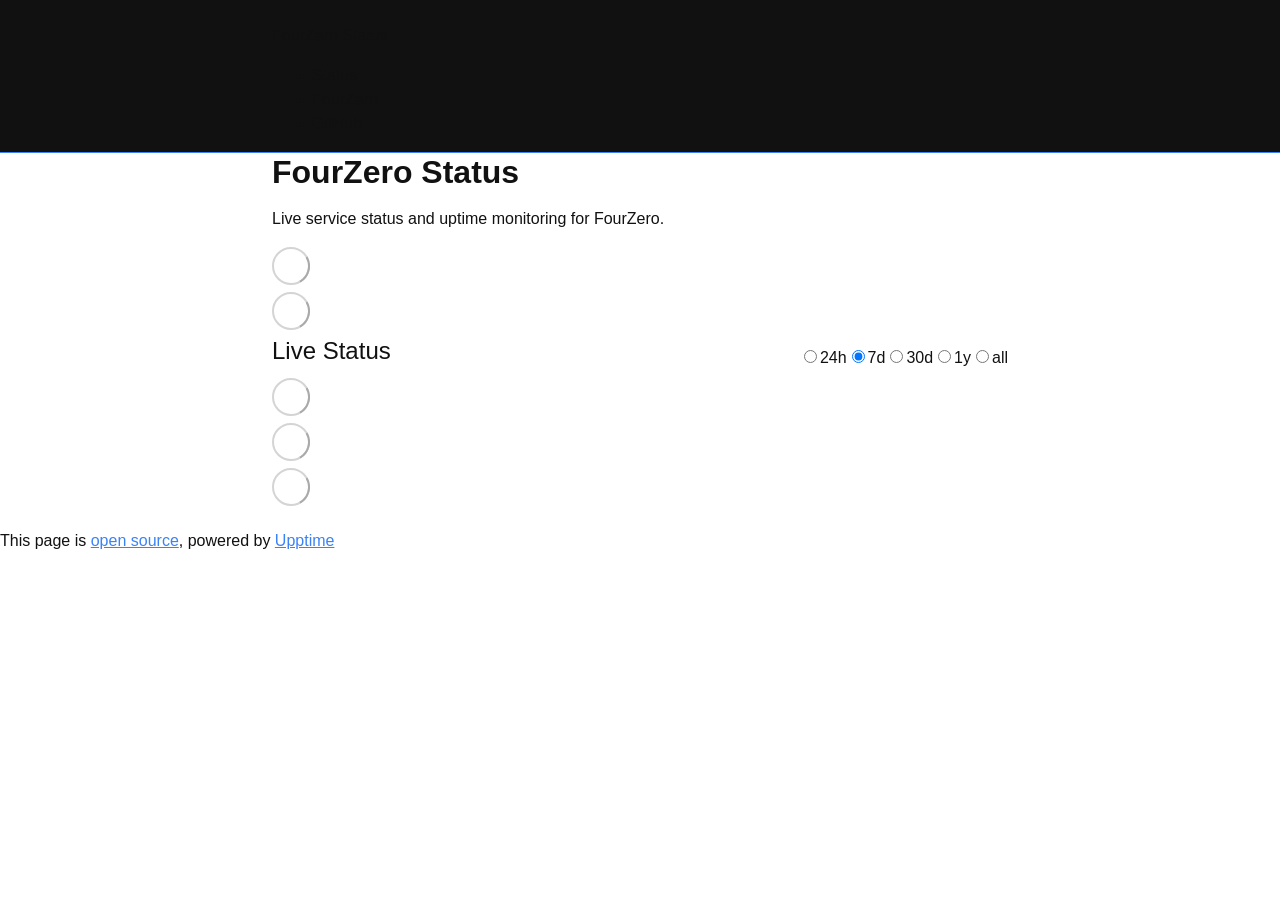
==== commit 8a54b7a5: "deploy: 53775be98f6e6b2254e78dff8230c787396c185e" ====
--- a/index.html
+++ b/index.html
@@ -1,4 +1,4 @@
-<!DOCTYPE html> <html lang=en> <head> <meta charset=utf-8> <meta content="width=device-width,initial-scale=1" name=viewport> <meta content=#333333 name=theme-color> <base href=/fourzero-status/ > <link href=manifest.json rel=manifest crossorigin=use-credentials> <script>__SAPPER__={baseUrl:"/fourzero-status",preloaded:[void 0,{}]};if('serviceWorker' in navigator)navigator.serviceWorker.register('/fourzero-status/service-worker.js');(function(){try{eval("async function x(){}");var main="/fourzero-status/client/client.5c3f62b5.js"}catch(e){main="/fourzero-status/client/legacy/client.d11e5847.js"};var s=document.createElement("script");try{new Function("if(0)import('')")();s.src=main;s.type="module";s.crossOrigin="use-credentials";}catch(e){s.src="/fourzero-status/client/shimport@2.0.5.js";s.setAttribute("data-main",main);}document.head.appendChild(s);}());</script> <link href=client/client-31a52aa5.css rel=stylesheet><link href=client/createOctokit-a85f76c7.css rel=stylesheet><link href=client/index-b0b6455a.css rel=stylesheet> <title>FourZero Status</title><link href=https://riku45100.github.io/fourzero-status/fourzero-theme.css rel=stylesheet><link href=https://riku45100.github.io/fourzero-status/global.css rel=stylesheet><link href=https://raw.githubusercontent.com/upptime/upptime/master/assets/upptime-icon.svg rel=icon type=image/svg><link href=/logo-192.png rel=icon type=image/png> <link href=/fourzero-status/client/client.5c3f62b5.js rel=modulepreload as=script crossorigin=use-credentials><link href=/fourzero-status/client/client-31a52aa5.css rel=preload as=style><link href=/fourzero-status/client/index.c468cf20.js rel=modulepreload as=script crossorigin=use-credentials><link href=/fourzero-status/client/createOctokit.78edd293.js rel=modulepreload as=script crossorigin=use-credentials><link href=/fourzero-status/client/inject_styles.803b7e80.js rel=modulepreload as=script crossorigin=use-credentials><link href=/fourzero-status/client/createOctokit-a85f76c7.css rel=preload as=style><link href=/fourzero-status/client/index-b0b6455a.css rel=preload as=style></head> <body> <div id=sapper> <nav class=svelte-a08hsz><div class="svelte-a08hsz container"><div><a href=https://riku45100.github.io/fourzero-status class="svelte-a08hsz logo"><img alt="" class=svelte-a08hsz src=https://fourzero.work/wp-content/uploads/2024/01/cropped-fourzero-logo-192x192.png> <div>FourZero Status</div></a></div> <ul class=svelte-a08hsz><li><a href=/ class=svelte-a08hsz target=_self aria-current=page>Status</a> <li><a href=https://fourzero.work class=svelte-a08hsz target=_self>FourZero</a> <li><a href=https://github.com/riku45100/fourzero-status class=svelte-a08hsz target=_self>GitHub</a> </li> </ul></div> </nav> <main class=container> <header class=svelte-ngkazm><h1><strong>FourZero Status</strong></h1> <p class="svelte-ngkazm lead">Live service status and uptime monitoring for FourZero.</header> <section class=svelte-8lnl4f><div class="svelte-68jxue loading"><svg class=svelte-68jxue height=38 stroke=#aaa width=38 xmlns=http://www.w3.org/2000/svg><g fill=none fill-rule=evenodd><g stroke-width=2 transform="translate(1 1)"><circle cx=18 cy=18 r=18 stroke-opacity=.5></circle><path d="M36 18c0-9.94-8.06-18-18-18"><animateTransform attributeName=transform dur=1s from="0 18 18" repeatCount=indefinite to="360 18 18" type=rotate></animateTransform></path></g></g></svg></div> </section> <section class=svelte-8lnl4f><div class="svelte-68jxue loading"><svg class=svelte-68jxue height=38 stroke=#aaa width=38 xmlns=http://www.w3.org/2000/svg><g fill=none fill-rule=evenodd><g stroke-width=2 transform="translate(1 1)"><circle cx=18 cy=18 r=18 stroke-opacity=.5></circle><path d="M36 18c0-9.94-8.06-18-18-18"><animateTransform attributeName=transform dur=1s from="0 18 18" repeatCount=indefinite to="360 18 18" type=rotate></animateTransform></path></g></g></svg></div> </section> <div class="svelte-fqsq6s f changed"><h2>Live Status</h2> <form class="svelte-fqsq6s f r"><div><input class=svelte-fqsq6s id=data_day name=d type=radio value=day><label class=svelte-fqsq6s for=data_day>24h</label></div> <div><input class=svelte-fqsq6s id=data_week name=d type=radio value=week checked><label class=svelte-fqsq6s for=data_week>7d</label></div> <div><input class=svelte-fqsq6s id=data_month name=d type=radio value=month><label class=svelte-fqsq6s for=data_month>30d</label></div> <div><input class=svelte-fqsq6s id=data_year name=d type=radio value=year><label class=svelte-fqsq6s for=data_year>1y</label></div> <div><input class=svelte-fqsq6s id=data_all name=d type=radio value=all><label class=svelte-fqsq6s for=data_all>all</label></div></form></div> <section class="svelte-fqsq6s live-status"><div class="svelte-68jxue loading"><svg class=svelte-68jxue height=38 stroke=#aaa width=38 xmlns=http://www.w3.org/2000/svg><g fill=none fill-rule=evenodd><g stroke-width=2 transform="translate(1 1)"><circle cx=18 cy=18 r=18 stroke-opacity=.5></circle><path d="M36 18c0-9.94-8.06-18-18-18"><animateTransform attributeName=transform dur=1s from="0 18 18" repeatCount=indefinite to="360 18 18" type=rotate></animateTransform></path></g></g></svg></div> </section> <section><div class="svelte-68jxue loading"><svg class=svelte-68jxue height=38 stroke=#aaa width=38 xmlns=http://www.w3.org/2000/svg><g fill=none fill-rule=evenodd><g stroke-width=2 transform="translate(1 1)"><circle cx=18 cy=18 r=18 stroke-opacity=.5></circle><path d="M36 18c0-9.94-8.06-18-18-18"><animateTransform attributeName=transform dur=1s from="0 18 18" repeatCount=indefinite to="360 18 18" type=rotate></animateTransform></path></g></g></svg></div> </section> <section><div class="svelte-68jxue loading"><svg class=svelte-68jxue height=38 stroke=#aaa width=38 xmlns=http://www.w3.org/2000/svg><g fill=none fill-rule=evenodd><g stroke-width=2 transform="translate(1 1)"><circle cx=18 cy=18 r=18 stroke-opacity=.5></circle><path d="M36 18c0-9.94-8.06-18-18-18"><animateTransform attributeName=transform dur=1s from="0 18 18" repeatCount=indefinite to="360 18 18" type=rotate></animateTransform></path></g></g></svg></div></section></main> <footer class=svelte-jbr799><p>This page is <a href=https://github.com/riku45100/fourzero-status>open source</a>, powered by <a href=https://upptime.js.org>Upptime</a></p> </footer></div> <script> try {
+<!DOCTYPE html> <html lang=en> <head> <meta charset=utf-8> <meta content="width=device-width,initial-scale=1" name=viewport> <meta content=#333333 name=theme-color> <base href=/fourzero-status/ > <link href=manifest.json rel=manifest crossorigin=use-credentials> <script>__SAPPER__={baseUrl:"/fourzero-status",preloaded:[void 0,{}]};if('serviceWorker' in navigator)navigator.serviceWorker.register('/fourzero-status/service-worker.js');(function(){try{eval("async function x(){}");var main="/fourzero-status/client/client.784538c7.js"}catch(e){main="/fourzero-status/client/legacy/client.352726c3.js"};var s=document.createElement("script");try{new Function("if(0)import('')")();s.src=main;s.type="module";s.crossOrigin="use-credentials";}catch(e){s.src="/fourzero-status/client/shimport@2.0.5.js";s.setAttribute("data-main",main);}document.head.appendChild(s);}());</script> <link href=client/client-31a52aa5.css rel=stylesheet><link href=client/createOctokit-a85f76c7.css rel=stylesheet><link href=client/index-b0b6455a.css rel=stylesheet> <title>FourZero Status</title><link href=https://riku45100.github.io/fourzero-status/fourzero-theme.css rel=stylesheet><link href=https://riku45100.github.io/fourzero-status/global.css rel=stylesheet><link href=https://raw.githubusercontent.com/upptime/upptime/master/assets/upptime-icon.svg rel=icon type=image/svg><link href=/logo-192.png rel=icon type=image/png> <link href=/fourzero-status/client/client.784538c7.js rel=modulepreload as=script crossorigin=use-credentials><link href=/fourzero-status/client/client-31a52aa5.css rel=preload as=style><link href=/fourzero-status/client/index.820ef259.js rel=modulepreload as=script crossorigin=use-credentials><link href=/fourzero-status/client/createOctokit.d4915071.js rel=modulepreload as=script crossorigin=use-credentials><link href=/fourzero-status/client/inject_styles.803b7e80.js rel=modulepreload as=script crossorigin=use-credentials><link href=/fourzero-status/client/createOctokit-a85f76c7.css rel=preload as=style><link href=/fourzero-status/client/index-b0b6455a.css rel=preload as=style></head> <body> <div id=sapper> <nav class=svelte-a08hsz><div class="svelte-a08hsz container"><div><a href=https://riku45100.github.io/fourzero-status class="svelte-a08hsz logo"><img alt="" class=svelte-a08hsz src=https://fourzero.work/wp-content/uploads/2024/01/cropped-fourzero-logo-192x192.png> <div>FourZero Status</div></a></div> <ul class=svelte-a08hsz><li><a href=/ class=svelte-a08hsz target=_self aria-current=page>Status</a> <li><a href=https://fourzero.work class=svelte-a08hsz target=_self>FourZero</a> <li><a href=https://github.com/riku45100/fourzero-status class=svelte-a08hsz target=_self>GitHub</a> </li> </ul></div> </nav> <main class=container> <header class=svelte-ngkazm><h1><strong>FourZero Status</strong></h1> <p class="svelte-ngkazm lead">Live service status and uptime monitoring for FourZero.</header> <section class=svelte-8lnl4f><div class="svelte-68jxue loading"><svg class=svelte-68jxue height=38 stroke=#aaa width=38 xmlns=http://www.w3.org/2000/svg><g fill=none fill-rule=evenodd><g stroke-width=2 transform="translate(1 1)"><circle cx=18 cy=18 r=18 stroke-opacity=.5></circle><path d="M36 18c0-9.94-8.06-18-18-18"><animateTransform attributeName=transform dur=1s from="0 18 18" repeatCount=indefinite to="360 18 18" type=rotate></animateTransform></path></g></g></svg></div> </section> <section class=svelte-8lnl4f><div class="svelte-68jxue loading"><svg class=svelte-68jxue height=38 stroke=#aaa width=38 xmlns=http://www.w3.org/2000/svg><g fill=none fill-rule=evenodd><g stroke-width=2 transform="translate(1 1)"><circle cx=18 cy=18 r=18 stroke-opacity=.5></circle><path d="M36 18c0-9.94-8.06-18-18-18"><animateTransform attributeName=transform dur=1s from="0 18 18" repeatCount=indefinite to="360 18 18" type=rotate></animateTransform></path></g></g></svg></div> </section> <div class="svelte-fqsq6s f changed"><h2>Live Status</h2> <form class="svelte-fqsq6s f r"><div><input class=svelte-fqsq6s id=data_day name=d type=radio value=day><label class=svelte-fqsq6s for=data_day>24h</label></div> <div><input class=svelte-fqsq6s id=data_week name=d type=radio value=week checked><label class=svelte-fqsq6s for=data_week>7d</label></div> <div><input class=svelte-fqsq6s id=data_month name=d type=radio value=month><label class=svelte-fqsq6s for=data_month>30d</label></div> <div><input class=svelte-fqsq6s id=data_year name=d type=radio value=year><label class=svelte-fqsq6s for=data_year>1y</label></div> <div><input class=svelte-fqsq6s id=data_all name=d type=radio value=all><label class=svelte-fqsq6s for=data_all>all</label></div></form></div> <section class="svelte-fqsq6s live-status"><div class="svelte-68jxue loading"><svg class=svelte-68jxue height=38 stroke=#aaa width=38 xmlns=http://www.w3.org/2000/svg><g fill=none fill-rule=evenodd><g stroke-width=2 transform="translate(1 1)"><circle cx=18 cy=18 r=18 stroke-opacity=.5></circle><path d="M36 18c0-9.94-8.06-18-18-18"><animateTransform attributeName=transform dur=1s from="0 18 18" repeatCount=indefinite to="360 18 18" type=rotate></animateTransform></path></g></g></svg></div> </section> <section><div class="svelte-68jxue loading"><svg class=svelte-68jxue height=38 stroke=#aaa width=38 xmlns=http://www.w3.org/2000/svg><g fill=none fill-rule=evenodd><g stroke-width=2 transform="translate(1 1)"><circle cx=18 cy=18 r=18 stroke-opacity=.5></circle><path d="M36 18c0-9.94-8.06-18-18-18"><animateTransform attributeName=transform dur=1s from="0 18 18" repeatCount=indefinite to="360 18 18" type=rotate></animateTransform></path></g></g></svg></div> </section> <section><div class="svelte-68jxue loading"><svg class=svelte-68jxue height=38 stroke=#aaa width=38 xmlns=http://www.w3.org/2000/svg><g fill=none fill-rule=evenodd><g stroke-width=2 transform="translate(1 1)"><circle cx=18 cy=18 r=18 stroke-opacity=.5></circle><path d="M36 18c0-9.94-8.06-18-18-18"><animateTransform attributeName=transform dur=1s from="0 18 18" repeatCount=indefinite to="360 18 18" type=rotate></animateTransform></path></g></g></svg></div></section></main> <footer class=svelte-jbr799><p>This page is <a href=https://github.com/riku45100/fourzero-status>open source</a>, powered by <a href=https://upptime.js.org>Upptime</a></p> </footer></div> <script> try {
         if (typeof window !== "undefined" && window.navigator && navigator.serviceWorker) {
           navigator.serviceWorker.getRegistrations().then(function (registrations) {
             for (let registration of registrations) {
